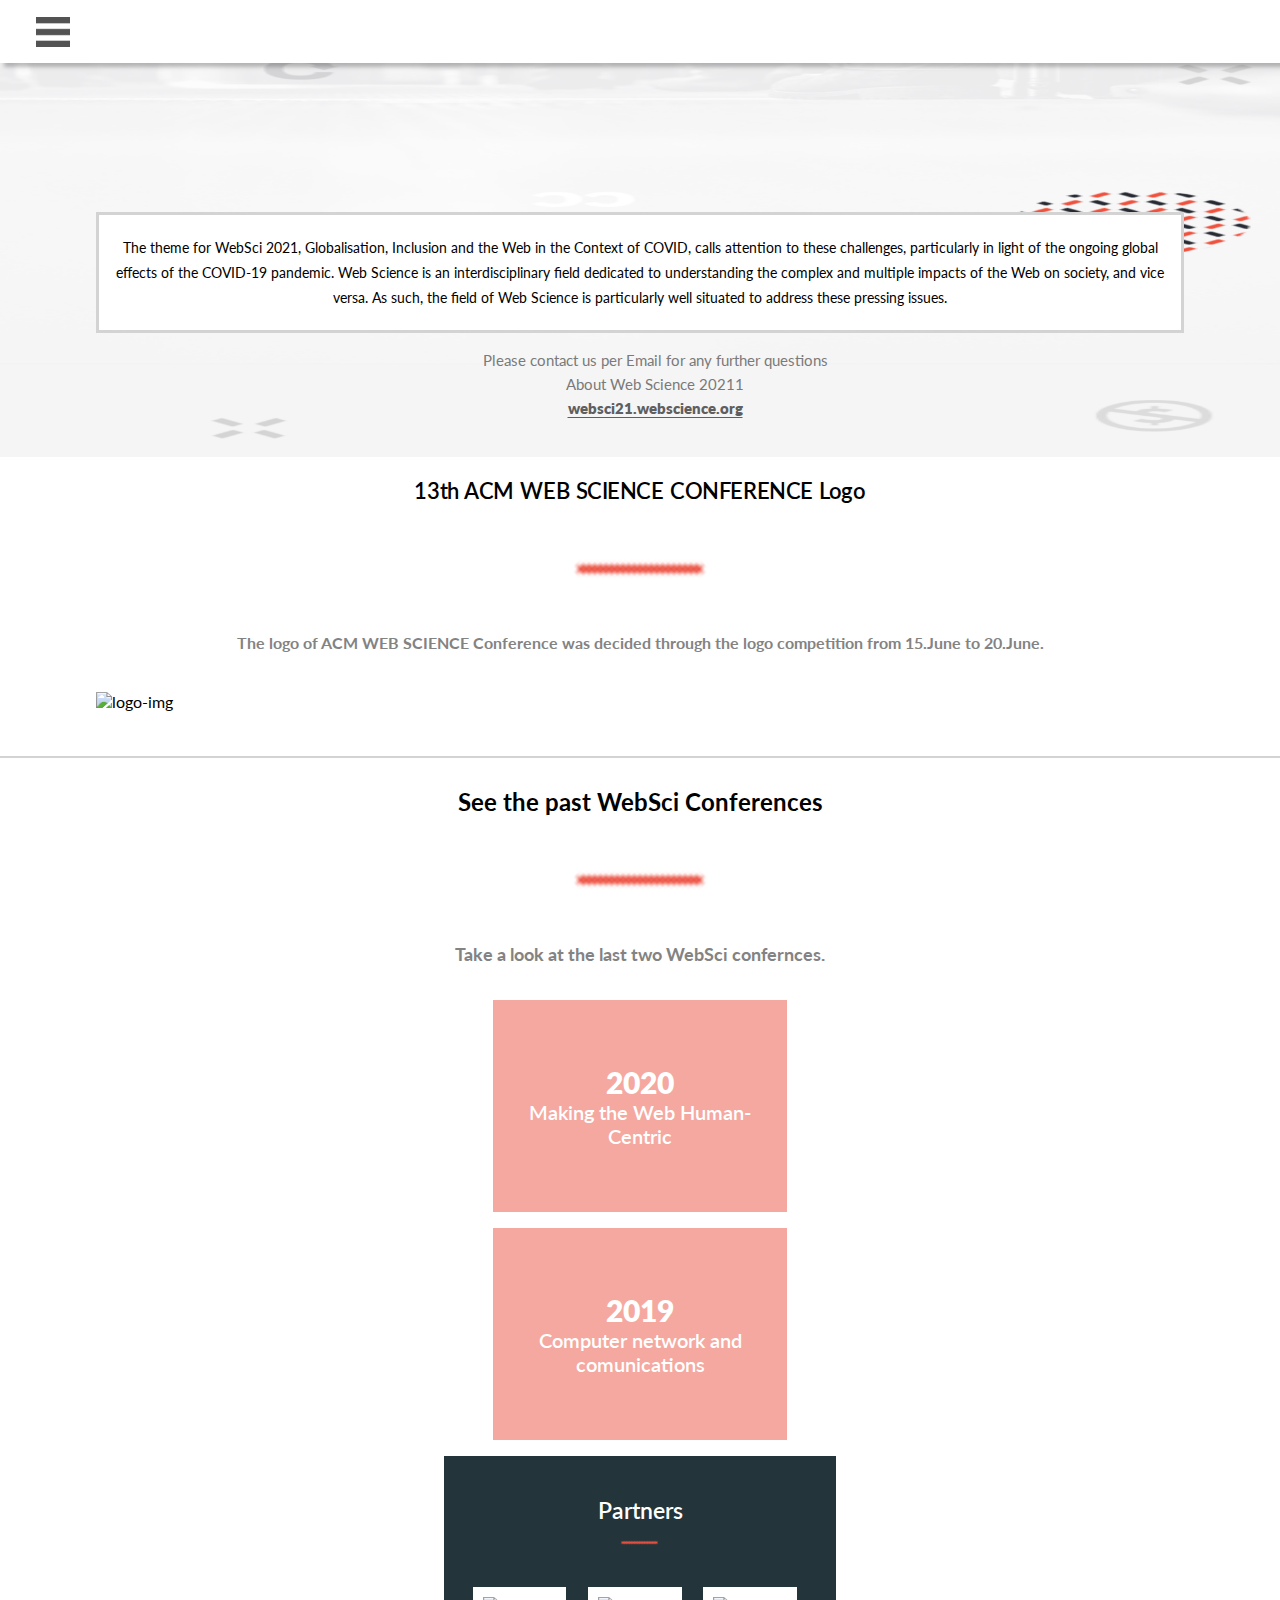
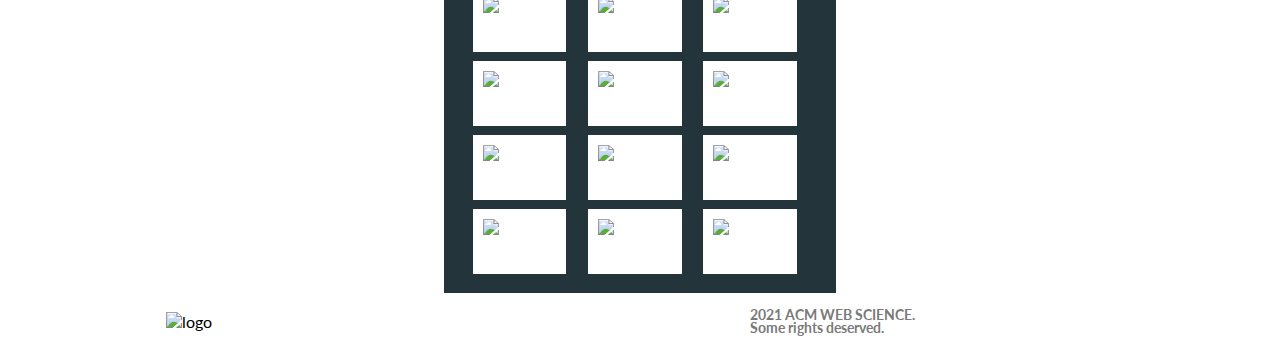
==== about.html @ 288751b6 "Add about.html page" ====
<!DOCTYPE html>
<html lang="en">
<head>
    <meta charset="UTF-8">
    <meta http-equiv="X-UA-Compatible" content="IE=edge">
    <meta name="viewport" content="width=device-width, initial-scale=1.0">
    <title>WebSci/About</title>
    <link rel="stylesheet" href="./css/about.css">
    <link rel="preconnect" href="https://fonts.googleapis.com">
    <link rel="preconnect" href="https://fonts.googleapis.com">
    <link rel="preconnect" href="https://fonts.gstatic.com" crossorigin>
    <link rel="preconnect" href="https://fonts.googleapis.com">
<link rel="preconnect" href="https://fonts.gstatic.com" crossorigin>
<link href="https://fonts.googleapis.com/css2?family=Inter:wght@300;400;500;600;700&family=Lato:wght@100;300;400;700;900&display=swap" rel="stylesheet">
                
</head>
<body>
    <section class="bg-img">
        <nav class="nav-bar">
          <div class="nav1-desktop">
            <ul class="nav-list">
            <li class="nav-item"><a href="#"><div class="facebook-img"><img src="./Assets/facebook_f_64px.png" alt="facebook" width="22px"></div></a></li>
            <li class="nav-item"><a href="#"><div class="twitter-img"><img src="./Assets/twitter_64px.png" alt="twitter" width="22px"></div></a></li>
            <li class="nav-item"><a href="#">English</a></li>
            <li class="nav-item"><a href="#">My Page</a></li>
            <li class="nav-item"><a href="#">Logout</a></li>
          </ul>
          </div>
          <div class="nav2-desktop">
                <div class="logo"><a href="#">>>CONFER</a></div>
                <ul>
                  <li class="nav-item"><a href="#">About</a></li>
                  <li class="nav-item"><a href="#">Program</a></li>
                  <li class="nav-item"><a href="#">Join</a></li>
                  <li class="nav-item"><a href="#">Sponser</a></li>
                  <li class="nav-item"><a href="#">News</a></li>
                  <li class="nav-item"><a href="#">CC Campaign</a></li>
                </ul>
          </div>
          <div class="nav-mobile">
              <div class="mobile-hamburger-container"><a href="#"><img src="./Assets/mobile_menu.png" alt="mobile-menu" class="hamburger"></a></div>
          </div>
          <!-- <div class="mobile-menu">
              <div class="mobile-hamburger"><a href="#"><img src="./Assets/mobile_menu.png" alt="mobile-menu"></a></div>
          </div> -->
        </nav>
        <div class="homepage">
          <div class="heading-container">
           <p>"Hello! Sharing World"</p>
           <h1 class="main-heading">13th ACM WEB SCIENCE CONFERENCE</h1>
          </div>
          <div class="home-paragraph">
           <p>The theme for WebSci 2021, Globalisation, Inclusion and the Web in the Context of COVID, calls attention to these challenges, particularly in light of the ongoing global effects of the COVID-19 pandemic. Web Science is an interdisciplinary field dedicated to understanding the complex and multiple impacts of the Web on society, and vice versa. As such, the field of Web Science is particularly well situated to address these pressing issues.</p>
          </div>
          <div class="contact-text"><p>Please contact us per Email for any further questions</p></div>
          <div class="about-text"><p>About Web Science 20211</p></div>
          <div class="link">
            <p>websci21.webscience.org</p>
          </div>
        </div>
      
      </section>
      <section class="about-icon-page">
        <h2 class="logo-compet-title">13th ACM WEB SCIENCE CONFERENCE Logo</h2>
        <img src="Assets/icons8-line-32.png" alt="underline" class="underline">
        <p class="logo-text">The logo of ACM WEB SCIENCE Conference was decided through the logo competition from 15.June to 20.June.</p>
        <div class="logo-img">
            <img src="./Assets/logo.png" alt="logo-img">
        </div>
      </section>

      <section class="past-section">
        <h2 class="past-confers">See the past WebSci Conferences</h2>
        <img src="Assets/icons8-line-32.png" alt="underline" class="underline">
        <p class="past-text">Take a look at the last two WebSci confernces.</p>
        <div class="past-photos">
            <div class="img-past1-container">
              <div class="img-past1-overlay">
                <div class="img-past-texts">
                  <h2 class="img-past-year">2020</h2>
                  <p class="img-past-info">Making the Web Human-Centric</p>
                </div>
              </div>
            </div>
            
            <div class="img-past2-container">
              <div class="img-past2-overlay">
                <div class="img-past-texts">
                  <h2 class="img-past-year">2019</h2>
                  <p class="img-past-info">Computer network and comunications</p>
                </div>
              </div>
            </div>
        <!-- </div><img src="./Assets/websci2020.jpg"> -->
        <!-- <img src="./Assets/websci2019.jpg"> -->
        <div class="partners">
          <h2 class="partners-title">Partners</h2>
          <img src="Assets/icons8-line-32.png" alt="underline" class="underline">
          <div class="all-sponsers">
            <img src="./Assets/partner1.jpg" alt="partner-logo" class="partner-logo">
            <img src="./Assets/partner2.png" alt="partner-logo" class="partner-logo">
            <img src="./Assets/partner3.png" alt="partner-logo" class="partner-logo">
            <img src="./Assets/partner4.png" alt="partner-logo" class="partner-logo">
            <img src="./Assets/partner5.png" alt="partner-logo" class="partner-logo">
            <img src="./Assets/partner6.png" alt="partner-logo" class="partner-logo">
            <img src="./Assets/partner7.png" alt="partner-logo" class="partner-logo">
            <img src="./Assets/partner8.png" alt="partner-logo" class="partner-logo">
            <img src="./Assets/partner9.png" alt="partner-logo" class="partner-logo">
            <img src="./Assets/partner10.png" alt="partner-logo" class="partner-logo">
            <img src="./Assets/partner11.gif" alt="partner-logo" class="partner-logo">
            <img src="./Assets/partner12.png" alt="partner-logo" class="partner-logo">
            
          </div>
        </div>
      </section>
      <section class="footer">
        <div class="footer-container">
          <div class="footer-logo-container">
            <img src="./Assets/websci_white_logo.png" alt="logo" class="footer-logo">
          </div>
          <div class="footer-text">2021 ACM WEB SCIENCE. <br> Some rights deserved.</div>
        </div>
      </section>

</body>
</html>
---- css/about.css ----
@import url('https://fonts.googleapis.com/css2?family=Inter:wght@300;400;500;600;700&family=Lato:wght@100;300;400;700;900&display=swap');
* {
  margin: 0;
  padding: 0;
  box-sizing: border-box;
  font-family: 'Lato', sans-serif;
}

.bg-img {
  background-image: url('../Assets/mobile-bg.png');
  background-repeat: no-repeat;
  background-size: 105% 100%;
  padding-bottom: 40px;
}

.nav1-desktop {
  display: none;
}

.nav2-desktop {
  display: none;
}
.nav-mobile {
  display: flex;
 padding-bottom: 13px;
 height: 63px;
 align-items: end;
 position: absolute;
 width: 100%;
 background-color: white;
 box-shadow: 4px 4px 4px rgba(0, 0, 0, 0.25);
}
.mobile-hamburger-container {
  margin-left: 36px;
}

.mobile-hamburger-container a img {
  width: 34px;
  padding-top: 32px;
}

.homepage {
  display: flex;
  flex-direction: column;
  align-items: center;
}

.heading-container {
  -webkit-background-clip: text;
  -webkit-text-fill-color: transparent;
  background-image: url('../Assets/redb5.jpg');
  display: flex;
  flex-direction: column;
  align-items: center;
  margin-top: 75px;
  margin-left: 18px;
  font-size: 22px;
  font-weight: 500;
  line-height: 35px;
  color: #ec5242;
  letter-spacing: 1px;
}

.main-heading {
  text-align: center;
  font-size: 50px;
  font-weight: 900;
  line-height: 42px;
  margin-top: 10px;
}

.home-paragraph {
  width: 85%;
  align-items: center;
  border: 3px solid #d3d3d3;
  background-color: white;
  padding: 20px 12px;
  margin: 50px 18px 18px 18px;
  text-align: center;
  display: flex;
  flex-direction: row;
  justify-content: center;
}
.home-paragraph p{
  font-style: normal;
  font-weight: 400;
  font-size: 14px;
  line-height: 25px;
}
.contact-text {
  margin-left: 30px;
  font-size: 15px;
  text-align: center;
  color: #7A7A7A;
}

.about-text {
  color: #7A7A7A;
  padding-top: 6px;
  margin-left: 30px;
  font-size: 15px;
  text-align: center;
}

.link {
  text-decoration: underline;
  text-underline-position: under;
  color: #5F5F5F;
  padding-top: 6px;
  margin-left: 30px;
  font-size: 15px;
  text-align: center;
  font-weight: 800;
}

.about-icon-page {
  display: flex;
  flex-direction: column;
  align-items: center;
  justify-content: center;
  margin-top: 20px;
  padding-bottom: 45px;
  border-bottom: 2px solid #d3d3d3;
}

.logo-compet-title {
  text-align: center;
  font-size: 22px;
  word-spacing: 2px;
  font-weight: 600;
  line-height: 28px;
  letter-spacing: -0.02em;
  width: 80%;
}

.underline {
  rotate: -45deg;
  width: 10%;
}

.logo-text {
  text-align: center;
  color: #838383;
  padding: 0 30px;
  margin-bottom: 40px;
  font-style: normal;
  font-weight: 700;
  font-size: 16px;
}

.logo-img {
  width: 85%;
  display: flex;
  justify-content: center;
}

.logo-img img {
  width: 100%;
}
.past-section {
  display: flex;
  flex-direction: column;
  align-items: center;
}
.past-confers {
  text-align: center;
  margin-top: 30px;
  font-style: normal;
  font-weight: 700;
  font-size: 24px;
  width: 80%;
  line-height: 28px;
}
.past-text{
  font-style: normal;
font-weight: 700;
font-size: 18px;
line-height: 21px;
color:#838383;
}

.past-photos {
  display: flex;
  justify-content: center;
  align-items: center;
  flex-direction: column;
  gap: 1rem;
  margin-top: 35px;
}
.img-past1-container{
  background-image: url('../Assets/websci2020.jpg');
    background-position: center;
    background-size: cover;
    width: 75%;
}
.img-past1-overlay{
  width: 100%;
  padding: 4rem 1rem;
  background-color: rgba(236, 82, 66, 0.5);
}
.img-past2-container{
  background-image: url('../Assets/websci2019-2.jpg');
    background-position: center;
    background-size: cover;
    width: 75%;
   
}
.img-past2-overlay{
  width: 100%;
  padding: 4rem 1rem;
  background-color: rgba(236, 82, 66, 0.5);
}
.img-past-texts{
  display: flex;
  flex-direction: column;
  justify-content: center;
  align-items: center;
  color: #fff;
}
.img-past-year{
  font-size: 30px;
  font-weight: 800;
}
.img-past-info{
  font-size: 20px;
  font-weight: 600;
  text-align: center;
}


.partners {
  width: 100%;
  background-color: rgb(35, 53, 58);
  color: white;
  display: flex;
  flex-direction: column;
  align-items: center;
  justify-content: center;
  padding: 10px;
}

.partners-title {
  text-align: center;
  margin-top: 30px;
  font-size: 23px;
  font-weight: 600;
}

.all-sponsers {
  padding-top: 26px;
  display: grid;
  grid-template-columns: 28% 28% 28%;
  grid-template-rows: 22% 22% 22% 22%;
  column-gap: 3%;
  row-gap: 3%;
  align-items: stretch;
  justify-content: center;
}

.partner-logo {
  background-color: white;
  padding: 10px;
  width: 90%;
}
.footer{
  margin-top: 15px;
}
.footer-container {
  display: flex;
  flex-direction: row;
  justify-content: center;
  align-items: center;
  margin-bottom: 10px;
}

.footer-logo-container {
  width: 30%;
}

.footer-logo-container img {
  width: 80%;
}

.footer-text {
  display: flex;
  justify-content: center;
  width: 50%;
  font-style: normal;
font-weight: 700;
font-size: 14px;
line-height: 13px;
color: #7A7A7A;
}
.footer-logo-container{
  display: flex;
  justify-content: center;
  align-items: center;
}
.footer-logo {
  width: 100%;
}
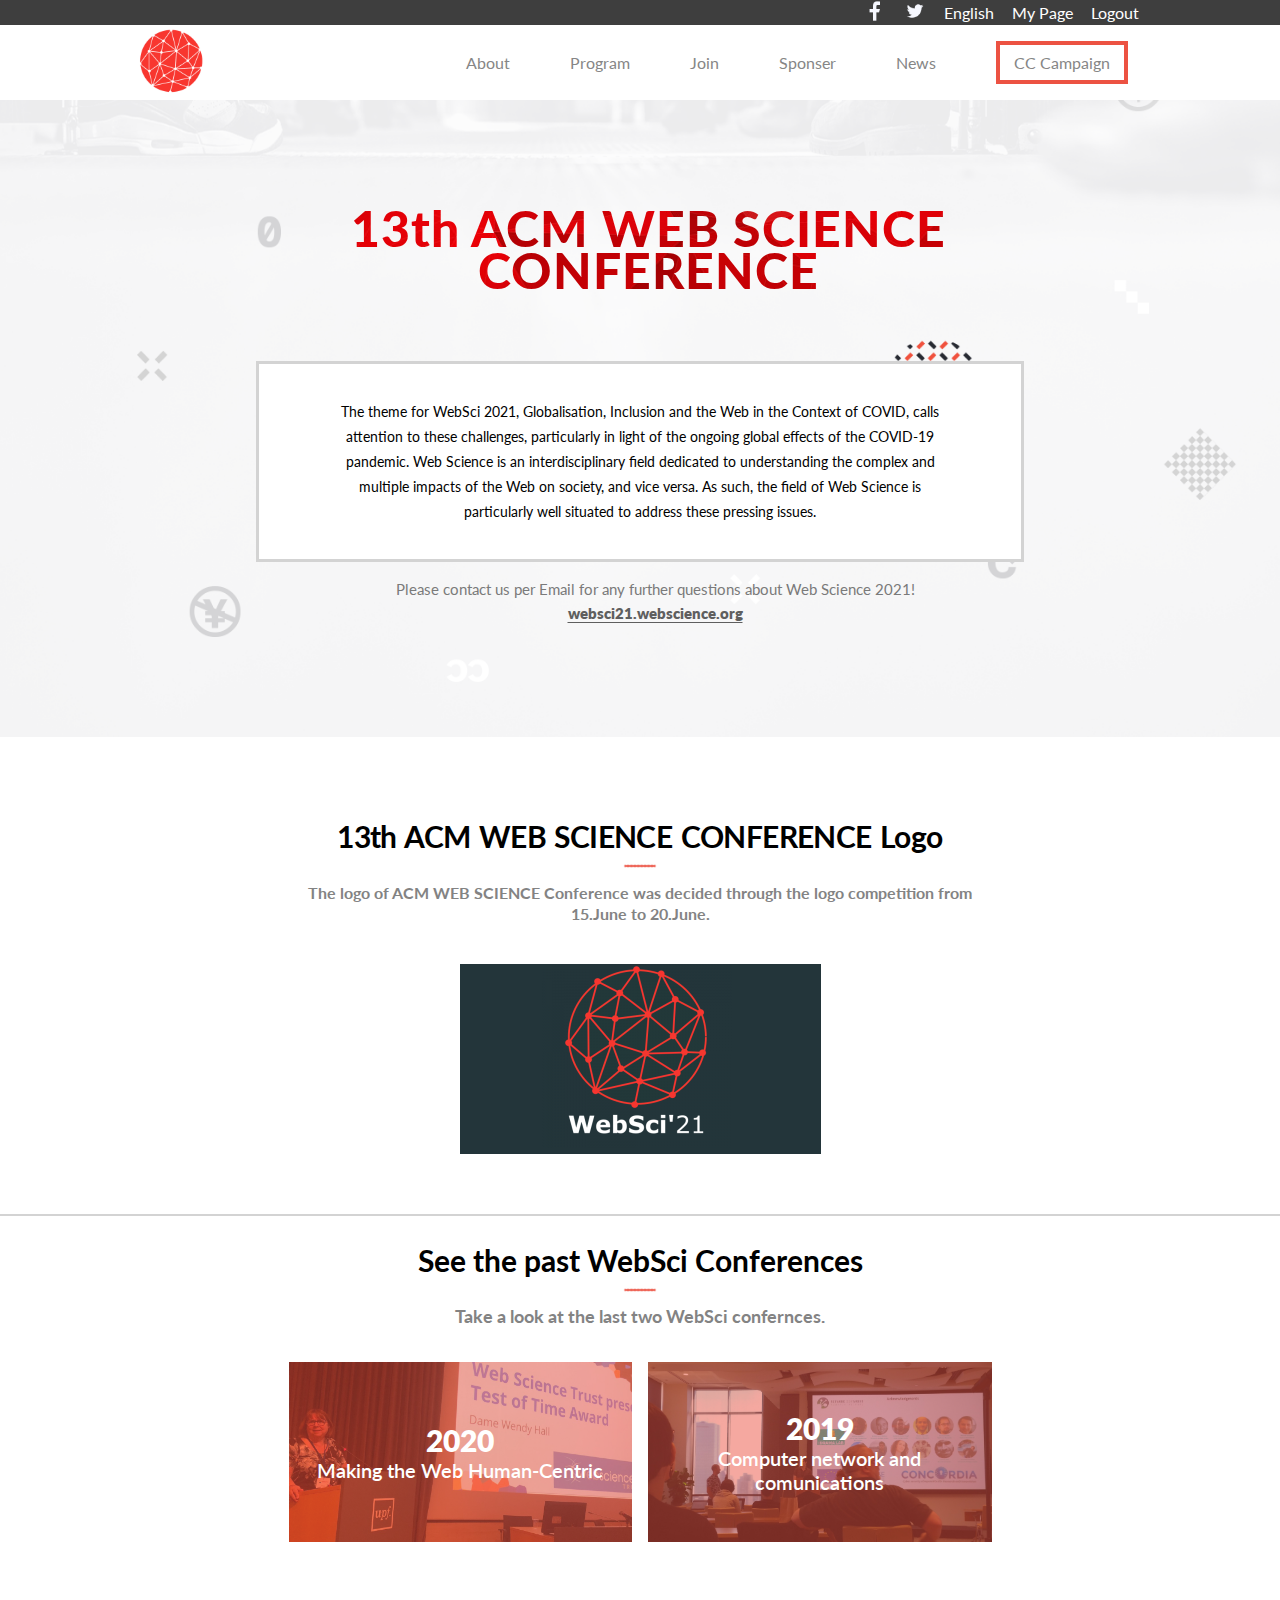
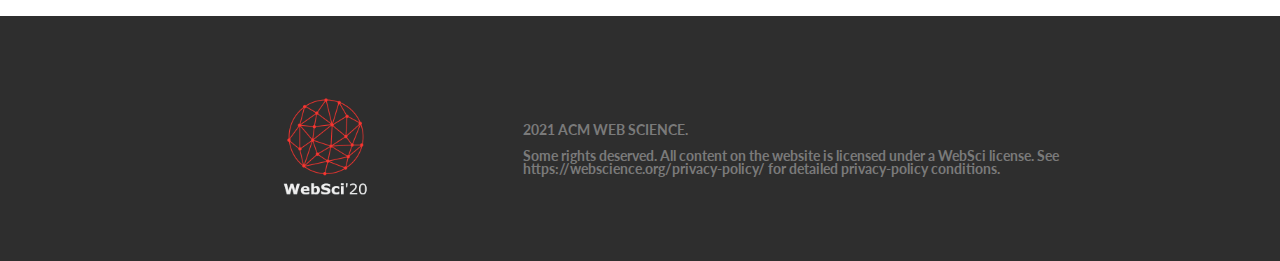
==== commit c70dec3b: "Add media query for desktop version" ====
--- a/about.html
+++ b/about.html
@@ -5,7 +5,8 @@
     <meta http-equiv="X-UA-Compatible" content="IE=edge">
     <meta name="viewport" content="width=device-width, initial-scale=1.0">
     <title>WebSci/About</title>
-    <link rel="stylesheet" href="./css/about.css">
+    <link rel="stylesheet" href="./css/homepage.css">
+    <!-- <link rel="stylesheet" href="./css/about.css"> -->
     <link rel="preconnect" href="https://fonts.googleapis.com">
     <link rel="preconnect" href="https://fonts.googleapis.com">
     <link rel="preconnect" href="https://fonts.gstatic.com" crossorigin>
@@ -20,21 +21,21 @@
           <div class="nav1-desktop">
             <ul class="nav-list">
             <li class="nav-item"><a href="#"><div class="facebook-img"><img src="./Assets/facebook_f_64px.png" alt="facebook" width="22px"></div></a></li>
-            <li class="nav-item"><a href="#"><div class="twitter-img"><img src="./Assets/twitter_64px.png" alt="twitter" width="22px"></div></a></li>
+            <li class="nav-item"><a href="https://twitter.com/WebSciConf?ref_src=twsrc%5Etfw%7Ctwcamp%5Eembeddedtimeline%7Ctwterm%5Escreen-name%3AWebSciConf%7Ctwcon%5Es1_c1"><div class="twitter-img"><img src="./Assets/twitter_64px.png" alt="twitter" width="22px"></div></a></li>
             <li class="nav-item"><a href="#">English</a></li>
             <li class="nav-item"><a href="#">My Page</a></li>
             <li class="nav-item"><a href="#">Logout</a></li>
           </ul>
           </div>
           <div class="nav2-desktop">
-                <div class="logo"><a href="#">>>CONFER</a></div>
-                <ul>
-                  <li class="nav-item"><a href="#">About</a></li>
-                  <li class="nav-item"><a href="#">Program</a></li>
-                  <li class="nav-item"><a href="#">Join</a></li>
-                  <li class="nav-item"><a href="#">Sponser</a></li>
-                  <li class="nav-item"><a href="#">News</a></li>
-                  <li class="nav-item"><a href="#">CC Campaign</a></li>
+                <div class="logo"><a href="index.html"><img src="./Assets/orange-websci-logo.png" class="logo-img"></a></div>
+                <ul class="nav-list2">
+                  <li class="nav-item2"><a href="about.html">About</a></li>
+                  <li class="nav-item2"><a href="#">Program</a></li>
+                  <li class="nav-item2"><a href="#">Join</a></li>
+                  <li class="nav-item2"><a href="#">Sponser</a></li>
+                  <li class="nav-item2"><a href="#">News</a></li>
+                  <li class="nav-item2"><a href="#" class="campaign-link">CC Campaign</a></li>
                 </ul>
           </div>
           <div class="nav-mobile">
@@ -44,16 +45,16 @@
               <div class="mobile-hamburger"><a href="#"><img src="./Assets/mobile_menu.png" alt="mobile-menu"></a></div>
           </div> -->
         </nav>
-        <div class="homepage">
-          <div class="heading-container">
+        <div class="aboutPage">
+          <div class="heading-container-about">
            <p>"Hello! Sharing World"</p>
-           <h1 class="main-heading">13th ACM WEB SCIENCE CONFERENCE</h1>
+           <h1 class="main-heading-about">13th ACM WEB SCIENCE CONFERENCE</h1>
           </div>
-          <div class="home-paragraph">
+          <div class="about-paragraph">
            <p>The theme for WebSci 2021, Globalisation, Inclusion and the Web in the Context of COVID, calls attention to these challenges, particularly in light of the ongoing global effects of the COVID-19 pandemic. Web Science is an interdisciplinary field dedicated to understanding the complex and multiple impacts of the Web on society, and vice versa. As such, the field of Web Science is particularly well situated to address these pressing issues.</p>
           </div>
-          <div class="contact-text"><p>Please contact us per Email for any further questions</p></div>
-          <div class="about-text"><p>About Web Science 20211</p></div>
+          <div class="contact-text"><p>Please contact us per Email for any further questions about Web Science 2021!</p></div>
+          
           <div class="link">
             <p>websci21.webscience.org</p>
           </div>
@@ -64,7 +65,7 @@
         <h2 class="logo-compet-title">13th ACM WEB SCIENCE CONFERENCE Logo</h2>
         <img src="Assets/icons8-line-32.png" alt="underline" class="underline">
         <p class="logo-text">The logo of ACM WEB SCIENCE Conference was decided through the logo competition from 15.June to 20.June.</p>
-        <div class="logo-img">
+        <div class="logo-img-about">
             <img src="./Assets/logo.png" alt="logo-img">
         </div>
       </section>
@@ -91,29 +92,30 @@
                 </div>
               </div>
             </div>
+          </div>
         <!-- </div><img src="./Assets/websci2020.jpg"> -->
         <!-- <img src="./Assets/websci2019.jpg"> -->
         <div class="partners">
           <h2 class="partners-title">Partners</h2>
           <img src="Assets/icons8-line-32.png" alt="underline" class="underline">
           <div class="all-sponsers">
-            <img src="./Assets/partner1.jpg" alt="partner-logo" class="partner-logo">
-            <img src="./Assets/partner2.png" alt="partner-logo" class="partner-logo">
-            <img src="./Assets/partner3.png" alt="partner-logo" class="partner-logo">
-            <img src="./Assets/partner4.png" alt="partner-logo" class="partner-logo">
-            <img src="./Assets/partner5.png" alt="partner-logo" class="partner-logo">
-            <img src="./Assets/partner6.png" alt="partner-logo" class="partner-logo">
-            <img src="./Assets/partner7.png" alt="partner-logo" class="partner-logo">
-            <img src="./Assets/partner8.png" alt="partner-logo" class="partner-logo">
-            <img src="./Assets/partner9.png" alt="partner-logo" class="partner-logo">
-            <img src="./Assets/partner10.png" alt="partner-logo" class="partner-logo">
-            <img src="./Assets/partner11.gif" alt="partner-logo" class="partner-logo">
-            <img src="./Assets/partner12.png" alt="partner-logo" class="partner-logo">
+            <img src="./Assets/acm-logo.png" alt="partner-logo" class="partner-logo">
+        <img src="./Assets/partner2.png" alt="partner-logo" class="partner-logo">
+        <img src="./Assets/ica-logo.png" alt="partner-logo" class="partner-logo">
+        <img src="./Assets/partner13.png" alt="partner-logo" class="partner-logo">
+        <img src="./Assets/partner3.png" alt="partner-logo" class="partner-logo">
+        <img src="./Assets/partner6.png" alt="partner-logo" class="partner-logo">
+        <img src="./Assets/partner8.png" alt="partner-logo" class="partner-logo">
+        <img src="./Assets/partner10.png" alt="partner-logo" class="partner-logo">
+        <img src="./Assets/partner9.png" alt="partner-logo" class="partner-logo">
+        <img src="./Assets/University_of_Southampton_Logo.png" alt="partner-logo" class="partner-logo">
+        <img src="./Assets/partner7.png" alt="partner-logo" class="partner-logo">
+        <img src="./Assets/partner12.png" alt="partner-logo" class="partner-logo">
             
           </div>
         </div>
       </section>
-      <section class="footer">
+      <section class="footer-mobile">
         <div class="footer-container">
           <div class="footer-logo-container">
             <img src="./Assets/websci_white_logo.png" alt="logo" class="footer-logo">
@@ -122,5 +124,14 @@
         </div>
       </section>
 
+      <section class="footer-desktop-about">
+        <div class="footer-container">
+          <div class="footer-logo-container">
+            <a href="index.html"><img src="./Assets/websci_white_logo.png" alt="logo" class="footer-logo"></a>
+          </div>
+          <div class="footer-text">2021 ACM WEB SCIENCE.<br><br>Some rights deserved. All content on the website is licensed under a WebSci license. See <span><a href="https://webscience.org/privacy-policy/" class="privacy-link">https://webscience.org/privacy-policy/</a></span> for detailed privacy-policy conditions.</div>
+        </div>
+      </section>
+
 </body>
 </html>--- a/css/homepage.css
+++ b/css/homepage.css
@@ -0,0 +1,897 @@
+@import url('https://fonts.googleapis.com/css2?family=Inter:wght@300;400;500;600;700&family=Lato:wght@100;300;400;700;900&display=swap');
+
+* {
+  margin: 0;
+  padding: 0;
+  box-sizing: border-box;
+  font-family: 'Lato', sans-serif;
+}
+.nav-bar {
+  background: #fff;
+}
+
+.nav1-desktop {
+  display: none;
+}
+
+.nav2-desktop {
+  display: none;
+}
+
+.nav-mobile {
+  display: flex;
+  padding-bottom: 13px;
+  height: 63px;
+  align-items: end;
+  position: absolute;
+  width: 100%;
+  background-color: white;
+  box-shadow: 4px 4px 4px rgba(0, 0, 0, 0.25);
+}
+
+.mobile-hamburger-container {
+  margin-left: 36px;
+}
+
+.mobile-hamburger-container a img {
+  width: 34px;
+  padding-top: 32px;
+}
+
+.homepage {
+  display: flex;
+  flex-direction: column;
+  background-image: url(../Assets/mobile-bg.png);
+  background-repeat: no-repeat;
+  background-size: 105% 100%;
+  padding-bottom: 70px;
+}
+
+.heading-container {
+  -webkit-background-clip: text;
+  -webkit-text-fill-color: transparent;
+  background-image: url('../Assets/redb5.jpg');
+  display: flex;
+  flex-direction: column;
+  margin-top: 97px;
+  margin-left: 16px;
+  font-size: 22px;
+  font-weight: 500;
+  line-height: 35px;
+  color: #ec5242;
+  letter-spacing: 1px;
+}
+
+.main-heading {
+  font-size: 50px;
+  font-weight: 900;
+  line-height: 42px;
+  margin-top: 10px;
+}
+
+.home-paragraph {
+  display: flex;
+  justify-content: center;
+  align-items: center;
+  border: 3px solid white;
+  background-color: rgb(250 249 249);
+  font-size: 15px;
+  color: rgb(35, 53, 58);
+  padding: 17px 14px;
+  margin: 20px 8px 0 8px;
+  height: 85px;
+}
+
+.home-paragraph p {
+  font-style: normal;
+  font-weight: 400;
+  font-size: 15px;
+  line-height: 17px;
+}
+
+.date {
+  margin-left: 18px;
+  margin-top: 30px;
+  color: rgb(35, 53, 58);
+  height: 36.76px;
+  display: flex;
+  justify-content: start;
+  align-items: center;
+}
+
+.date p {
+  font-style: normal;
+  font-weight: 900;
+  font-size: 20px;
+  align-items: center;
+  letter-spacing: -0.08em;
+  line-height: 0px;
+  color: #595959;
+}
+
+.place {
+  margin-left: 18px;
+  height: 13px;
+}
+
+.place p {
+  font-style: normal;
+  font-weight: 700;
+  font-size: 17px;
+  color: #868686;
+  display: flex;
+  align-items: center;
+  letter-spacing: -0.02em;
+}
+
+.main-program {
+  padding: 30px 10px;
+  display: flex;
+  flex-direction: column;
+  align-items: center;
+  background-image: url('../Assets/cross.svg');
+  background-size: 63px;
+  background-color: rgb(40, 43, 50);
+  color: white;
+}
+
+.main-progam-title {
+  text-align: center;
+  font-size: 20px;
+  word-spacing: 2px;
+  font-weight: normal;
+}
+
+.underline {
+  rotate: -45deg;
+}
+
+.underline2 {
+  margin-top: 5px;
+  rotate: 45deg;
+  width: 10%;
+}
+
+.programs-container {
+  display: flex;
+  flex-direction: column;
+  align-items: center;
+  justify-content: center;
+  gap: 8px;
+}
+
+.programs {
+  display: flex;
+  align-items: center;
+  justify-content: center;
+  background-color: rgb(255 255 255 / 15.2%);
+  width: 98%;
+  padding: 18px 15px;
+  gap: 20px;
+  height: 120px;
+}
+.programs:hover {
+  border: 2px solid #fff;
+  transform: scaleX(1.01);
+  transition: 0.3s;
+}
+.program-icon {
+  width: 45px;
+  height: 45px;
+}
+
+.program-title {
+  width: 28%;
+  margin-left: 1px;
+  color: #ec5242;
+  font-style: normal;
+  font-weight: 700;
+  font-size: 16px;
+  line-height: 25px;
+}
+
+.program-description {
+  width: 50%;
+  font-size: 14px;
+  font-style: normal;
+  font-weight: 700;
+  line-height: 22px;
+
+  /* margin-left: 30px; */
+}
+
+.join {
+  width: 300px;
+  height: 68px;
+  display: flex;
+  justify-content: center;
+  align-items: center;
+  background-color: #ec5242;
+  margin-top: 35px;
+  padding: 20px 50px;
+  font-size: 18px;
+  color: #fff;
+  border: none;
+}
+.whole-program-link{
+  display: none;
+}
+.featured-speakers {
+  display: flex;
+  flex-direction: column;
+  align-items: center;
+  justify-content: center;
+  margin-top: 14px;
+}
+
+.speakers-title {
+  color: #000;
+  font-style: normal;
+  font-weight: 600;
+  font-size: 20px;
+  line-height: 28px;
+}
+
+.speaker-container {
+  display: flex;
+  flex-direction: column;
+  align-items: center;
+  justify-content: center;
+  margin-top: 30px;
+}
+
+.speaker {
+  display: flex;
+  justify-content: center;
+  width: 90%;
+  background-image: url('../Assets/chess-bg2.jpg');
+  background-position-y: top;
+  background-position-x: left;
+  background-repeat: no-repeat;
+  background-size: 15%;
+  margin-bottom: 10px;
+}
+
+.hidden-speakers {
+  display: none;
+}
+
+.speaker-photo-container {
+  display: flex;
+  flex-direction: column;
+  justify-content: center;
+  align-items: center;
+  width: 30%;
+  height: 30%;
+}
+
+.speaker-text-container {
+  display: flex;
+  flex-direction: column;
+  justify-content: center;
+  margin-left: 10px;
+  width: 65%;
+}
+
+.speaker-img {
+  padding-left: 10px;
+  padding-top: 15px;
+  align-self: flex-start;
+  width: 100%;
+}
+
+.speaker-name {
+  font-size: 20px;
+  font-weight: 600;
+}
+
+.speaker-position {
+  margin-top: 5px;
+  font-size: 12px;
+  font-weight: 700;
+  color: #ec5242;
+  font-style: italic;
+}
+
+.speaker-intro {
+  font-weight: normal;
+  font-size: 12px;
+  color: rgb(35, 53, 58);
+}
+
+.button-container {
+  width: 90%;
+  margin-bottom: 20px;
+}
+
+.speakerBtn {
+  font-size: 18px;
+  font-weight: 700;
+  width: 100%;
+  padding: 12px 0;
+  display: flex;
+  justify-content: center;
+  margin-top: 30px;
+  align-items: center;
+}
+
+.speaker-3,
+.speaker-4,
+.speaker-5,
+.speaker-6 {
+  display: none;
+}
+
+.btnIcon {
+  width: 7%;
+  rotate: 90deg;
+}
+
+.invisible {
+  display: none;
+}
+.partners-homepage{
+  display: none;
+}
+.footer-desktop{
+  display: none;
+}
+
+
+
+/*about page style*/
+
+
+.bg-img {
+  background-image: url('../Assets/mobile-bg.png');
+  background-repeat: no-repeat;
+  background-size: 105% 100%;
+  padding-bottom: 40px;
+}
+
+.footer-logo-container img {
+  width: 80%;
+}
+/* 
+.logo-img img {
+  width: 100%;
+} */
+/* .logo-img-about{
+  width: 100%;
+} */
+.aboutPage {
+  display: flex;
+  flex-direction: column;
+  align-items: center;
+}
+.heading-container-about{
+  -webkit-background-clip: text;
+    -webkit-text-fill-color: transparent;
+    background-image: url(../Assets/redb5.jpg);
+    display: flex;
+    flex-direction: column;
+    align-items: center;
+    margin-top: 97px;
+    margin-left: 16px;
+    font-size: 22px;
+    font-weight: 500;
+    line-height: 35px;
+    color: #ec5242;
+    letter-spacing: 1px;
+}
+.main-heading-about {
+  text-align: center;
+  font-size: 50px;
+  font-weight: 900;
+  line-height: 42px;
+  margin-top: 10px;
+}
+
+.about-paragraph {
+  width: 85%;
+  align-items: center;
+  border: 3px solid #d3d3d3;
+  background-color: white;
+  padding: 20px 12px;
+  margin: 50px 18px 18px 18px;
+  text-align: center;
+  display: flex;
+  flex-direction: row;
+  justify-content: center;
+}
+
+.about-paragraph p {
+  font-style: normal;
+  font-weight: 400;
+  font-size: 14px;
+  line-height: 25px;
+}
+
+.contact-text {
+  margin-left: 30px;
+  font-size: 15px;
+  text-align: center;
+  color: #7a7a7a;
+  width: 90%;
+}
+
+.about-text {
+  color: #7a7a7a;
+  padding-top: 6px;
+  margin-left: 30px;
+  font-size: 15px;
+  text-align: center;
+}
+
+.link {
+  text-decoration: underline;
+  text-underline-position: under;
+  color: #5f5f5f;
+  padding-top: 6px;
+  margin-left: 30px;
+  font-size: 15px;
+  text-align: center;
+  font-weight: 800;
+}
+
+.about-icon-page {
+  display: flex;
+  flex-direction: column;
+  align-items: center;
+  justify-content: center;
+  margin-top: 20px;
+  padding-bottom: 60px;
+  border-bottom: 2px solid #d3d3d3;
+}
+
+.logo-compet-title {
+  text-align: center;
+  font-size: 22px;
+  word-spacing: 2px;
+  font-weight: 600;
+  line-height: 28px;
+  letter-spacing: -0.02em;
+  width: 80%;
+}
+
+.logo-text {
+  text-align: center;
+  color: #838383;
+  padding: 0 30px;
+  margin-bottom: 40px;
+  font-style: normal;
+  font-weight: 700;
+  font-size: 16px;
+}
+
+.logo-img-about {
+  width: 85%;
+  display: flex;
+  justify-content: center;
+}
+
+.past-section {
+  display: flex;
+  flex-direction: column;
+  align-items: center;
+}
+
+.past-confers {
+  text-align: center;
+  margin-top: 30px;
+  font-style: normal;
+  font-weight: 700;
+  font-size: 24px;
+  width: 80%;
+  line-height: 28px;
+}
+
+.past-text {
+  text-align: center;
+  font-style: normal;
+  font-weight: 700;
+  font-size: 18px;
+  line-height: 21px;
+  color: #838383;
+  width: 90%;
+}
+
+.past-photos {
+  display: flex;
+  justify-content: center;
+  align-items: center;
+  flex-direction: column;
+  gap: 1rem;
+  margin-top: 35px;
+}
+
+.img-past1-container {
+  background-image: url('../Assets/websci2020.jpg');
+  background-position: center;
+  background-size: cover;
+  width: 90%;
+  height: 180px;
+}
+
+.img-past1-overlay {
+  width: 100%;
+  padding: 4rem 1rem;
+  background-color: rgba(236, 82, 66, 0.5);
+  height: 180px;
+  display: flex;
+    align-items: center;
+    justify-content: center;
+}
+
+.img-past2-container {
+  background-image: url('../Assets/websci2019-2.jpg');
+  background-position: center;
+  background-size: cover;
+  width: 90%;
+  height: 180px;
+}
+
+.img-past2-overlay {
+  width: 100%;
+  padding: 4rem 1rem;
+  background-color: rgba(236, 82, 66, 0.5);
+  height: 180px;
+  display: flex;
+    align-items: center;
+    justify-content: center;
+}
+
+.img-past-texts {
+  display: flex;
+  flex-direction: column;
+  justify-content: center;
+  align-items: center;
+  color: #fff;
+}
+
+.img-past-year {
+  font-size: 30px;
+  font-weight: 800;
+}
+
+.img-past-info {
+  font-size: 20px;
+  font-weight: 600;
+  text-align: center;
+}
+
+.partners {
+  width: 100%;
+  background-color:#414246;
+  color: white;
+  display: flex;
+  flex-direction: column;
+  align-items: center;
+  justify-content: center;
+  padding: 10px;
+  margin-top: 34px;
+}
+
+.partners-title {
+  text-align: center;
+  margin-top: 30px;
+  font-size: 23px;
+  font-weight: 600;
+  color:#8F8F91;
+}
+
+.all-sponsers {
+  padding-top: 26px;
+  display: grid;
+  grid-template-columns: 28% 28% 28%;
+  grid-template-rows: 22% 22% 22% 22%;
+  column-gap: 3%;
+  row-gap: 3%;
+  align-items: stretch;
+  justify-content: center;
+}
+
+.partner-logo {
+  width: 70%;
+  height: 80%;
+}
+
+.footer-mobile {
+  margin-top: 15px;
+}
+
+.footer-container {
+  display: flex;
+  flex-direction: row;
+  justify-content: center;
+  align-items: center;
+  margin-bottom: 10px;
+}
+
+.footer-text {
+  display: flex;
+  justify-content: center;
+  width: 50%;
+  font-style: normal;
+  font-weight: 700;
+  font-size: 14px;
+  line-height: 13px;
+  color: #7a7a7a;
+}
+
+.footer-logo-container {
+  display: flex;
+  justify-content: center;
+  align-items: center;
+  width: 30%;
+}
+
+.footer-logo {
+  width: 100%;
+}
+.footer-desktop-about{
+  display: none;
+}
+
+@media only screen and (min-width:786px){
+
+.nav1-desktop{
+  display: block;
+  background-color:#3E3E3E;
+  padding-right: 4%;
+}
+.nav2-desktop{
+  display: flex;
+  justify-content: space-around;
+  align-items: center;
+  
+  height: 75px;
+}
+
+.nav-list{
+  display:flex;
+  justify-content: flex-end;
+  list-style-type: none;
+  margin-right: 90px;
+}
+.nav-mobile{
+  display: none;
+}
+.logo-img{
+  text-decoration: none;
+  width: 70px;
+  margin-left: 20%;
+}
+.nav-list{
+  display: flex;
+  justify-content:end;
+  align-items: center;
+  gap: 18px;
+}
+.nav-item a{
+  text-decoration: none;
+  color: #fff;
+}
+.nav-list2{
+  display: flex;
+  justify-content: space-around;
+  list-style-type: none;
+
+}
+.nav-item2{
+  padding: 12px 30px;
+}
+.nav-item2:hover{
+  transform: scale(1.1);
+  transition: 0.3s;
+}
+.nav-item2 a{
+  text-decoration: none;
+  color:#868686;
+} 
+.campaign-link{
+  border: 4px solid#ec5242;
+  padding: 8px 14px;
+}
+.homepage{
+  background-image: url('../Assets/desktop-bg.png');
+  background-repeat: no-repeat;
+  background-size: 100% 100%;
+}
+.heading-container{
+  margin-left: 10%;
+}
+.main-heading{
+  width: 70%;
+  font-size: 56px;
+  line-height: 47px;
+}
+.home-paragraph{
+  margin-left: 10%;
+  width: 60%;
+  font-weight: 400;
+}
+.home-paragraph p{
+  font-size: 18px;
+}
+.date{
+  margin-left: 11%;
+}
+.date p{
+  font-weight: 900;
+font-size: 35px;
+}
+.place{
+  margin-left: 11%;
+}
+.place p{
+  font-weight: 700;
+font-size: 28px;
+}
+.main-progam-title{
+  font-weight: 400;
+font-size: 30px;
+}
+.main-program{
+  display: flex;
+  height: 578px;
+  justify-content: center;
+  padding: 0 130px;
+}
+.programs-container{
+  display: flex;
+  flex-direction: row;
+  justify-content: center;
+  align-items: center;
+}
+.programs{
+  display: flex;
+  flex-direction: column;
+  height: 100%;
+  justify-content: start;
+  gap: 13px;
+}
+
+.program-title{
+  text-align: center;
+  width: 100%;
+  font-weight: 700;
+  font-size: 17px;
+}
+.program-description{
+  text-align: center;
+  width: 100%;
+}
+.join{
+  display: none;
+}
+.whole-program-link{
+  color: #fff;
+  font-weight: 400;
+font-size: 20px;
+padding-top: 50px;
+}
+.speakers-title{
+  font-weight: 400;
+font-size: 30px;
+}
+.button-container{
+  display: none;
+}
+.speaker-3,
+.speaker-4,
+.speaker-5,
+.speaker-6 {
+  display: flex;
+}
+.speaker-container{
+  display: grid;
+  grid-template-columns: 50% 50%;
+  grid-template-rows: 30% 30% 30% ;
+  row-gap: 40px;
+  padding: 20px 200px;
+  margin-bottom: 20px;
+}
+.partner-section-homepage{
+  display: flex;
+  justify-content: center;
+  align-items: center;
+}
+.partners-homepage{
+  display: flex;
+  flex-direction: column;
+  align-items: center;
+  background-color:#575960;;
+}
+.all-sponsers-desktop{
+  display: grid;
+  grid-template-columns: 18% 18% 18% 18% 25%;
+  grid-template-rows: 30% 30% 30%;
+  justify-content: center;
+  align-items: stretch;
+  gap: 10px;
+  padding: 0 120px;
+}
+.partner-logo:nth-last-child(1){
+	grid-column: span 2;
+}
+.partner-logo:nth-last-child(2){
+	grid-column: span 3;
+}
+.footer-desktop{
+  display: flex;
+    padding-top: 30px;
+    height: 245px;
+    justify-content: center;
+    align-items: center;
+}
+.footer-logo-container img{
+  width: 70%;
+}
+.privacy-link{
+  display: inline;
+  text-decoration: none;
+  color: #7a7a7a;
+}
+.footer-text{
+  display: block;
+}
+/*About page media quert*/
+.heading-container-about{
+  width: 60%;
+}
+.heading-container-about p{
+  display: none;
+}
+.about-paragraph{
+  width: 60%;
+  margin-top: 70px;
+  padding: 35px 65px;
+}
+.bg-img{
+  background-image: url('../Assets/desktop-bg.png');
+  background-repeat: no-repeat;
+  background-size: cover;
+  padding-bottom: 9%;
+}
+.logo-compet-title{
+  font-weight: 700;
+font-size: 30px;
+line-height: 28px;
+margin-top: 65px;
+}
+.logo-text{
+  width: 60%;
+  font-weight: 700;
+font-size: 16px;
+line-height: 21px;
+}
+.past-confers{
+  font-weight: 700;
+font-size: 30px;
+line-height: 28px;
+}
+.past-photos{
+  display: flex;
+  flex-direction: row;
+  margin-bottom: 74px;
+}
+.partner-logo{
+  width: 80%;
+  height: 70%;
+}
+.partners{
+  display: none;
+}
+.footer-mobile{
+  display: none;
+}
+.footer-desktop-about{
+  display: flex;
+    padding-top: 30px;
+    height: 245px;
+    justify-content: center;
+    align-items: center;
+  background-color:#2E2E2E;
+}
+} 
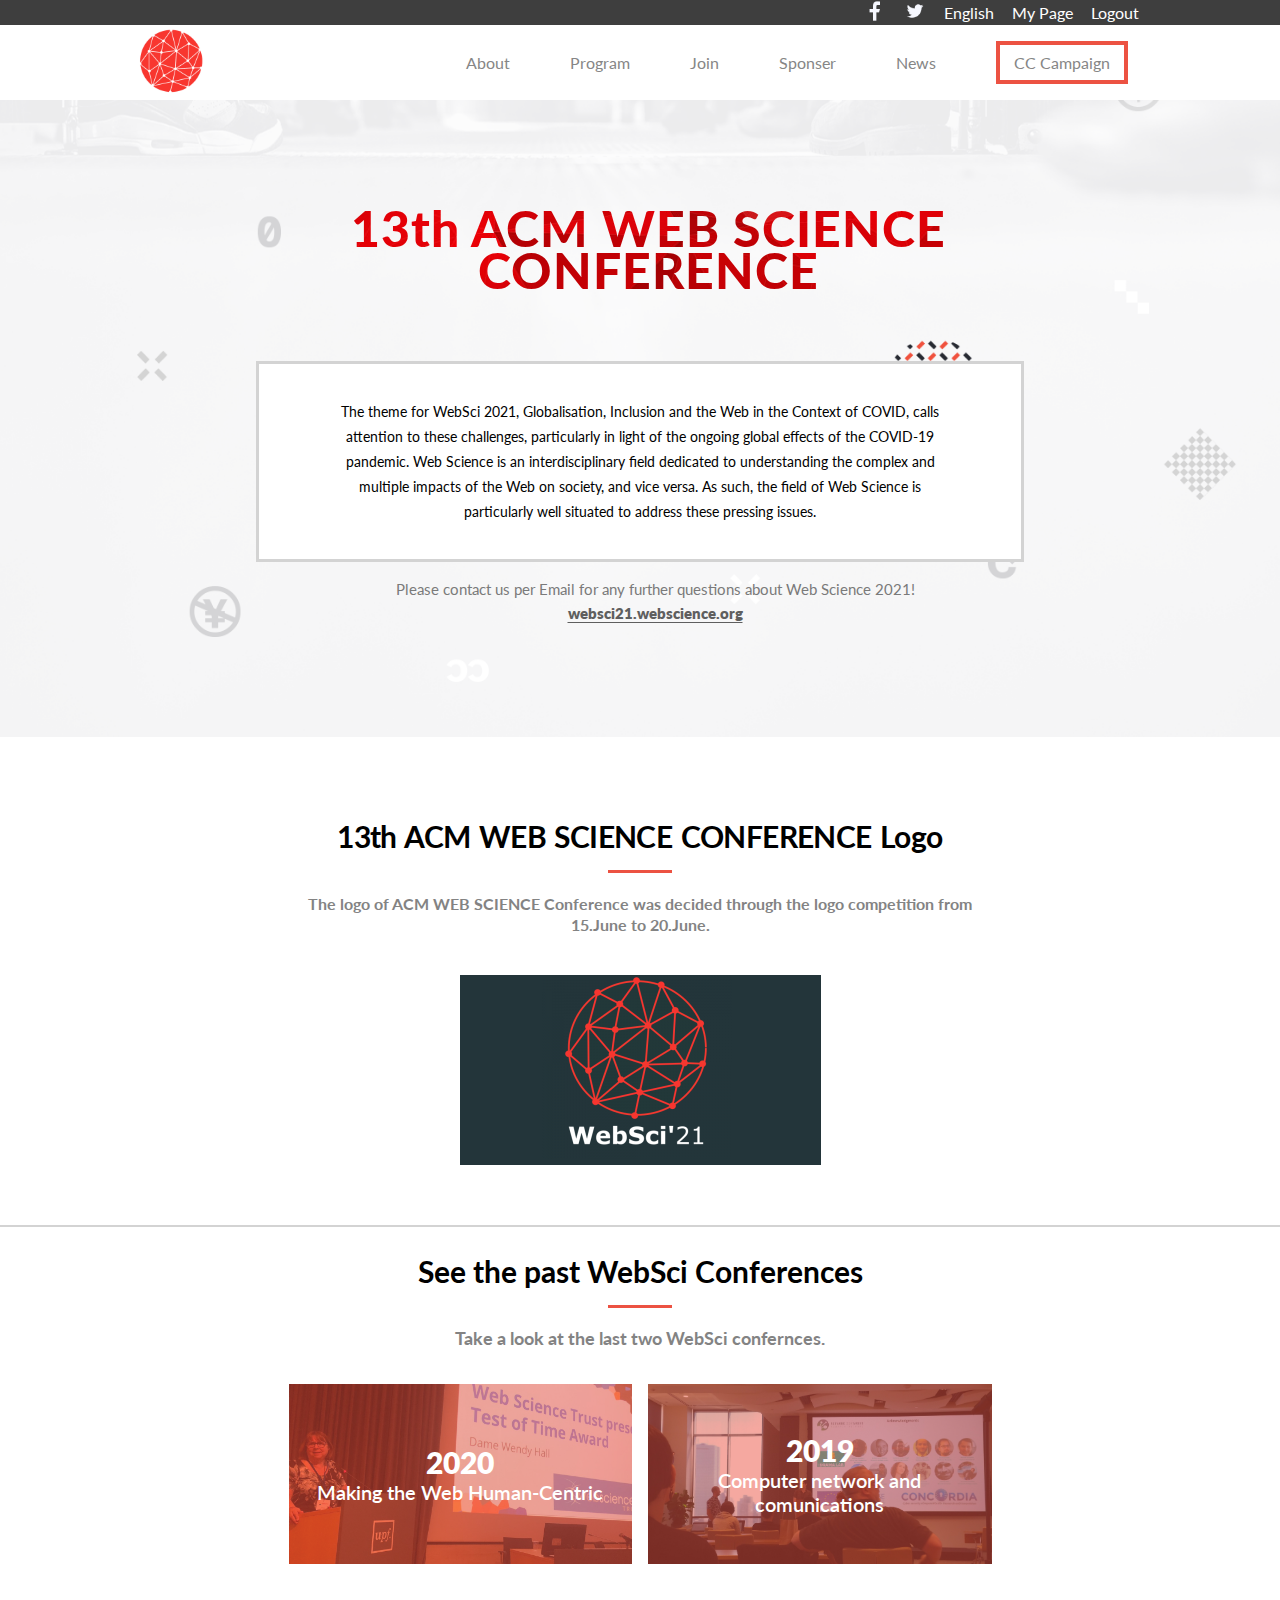
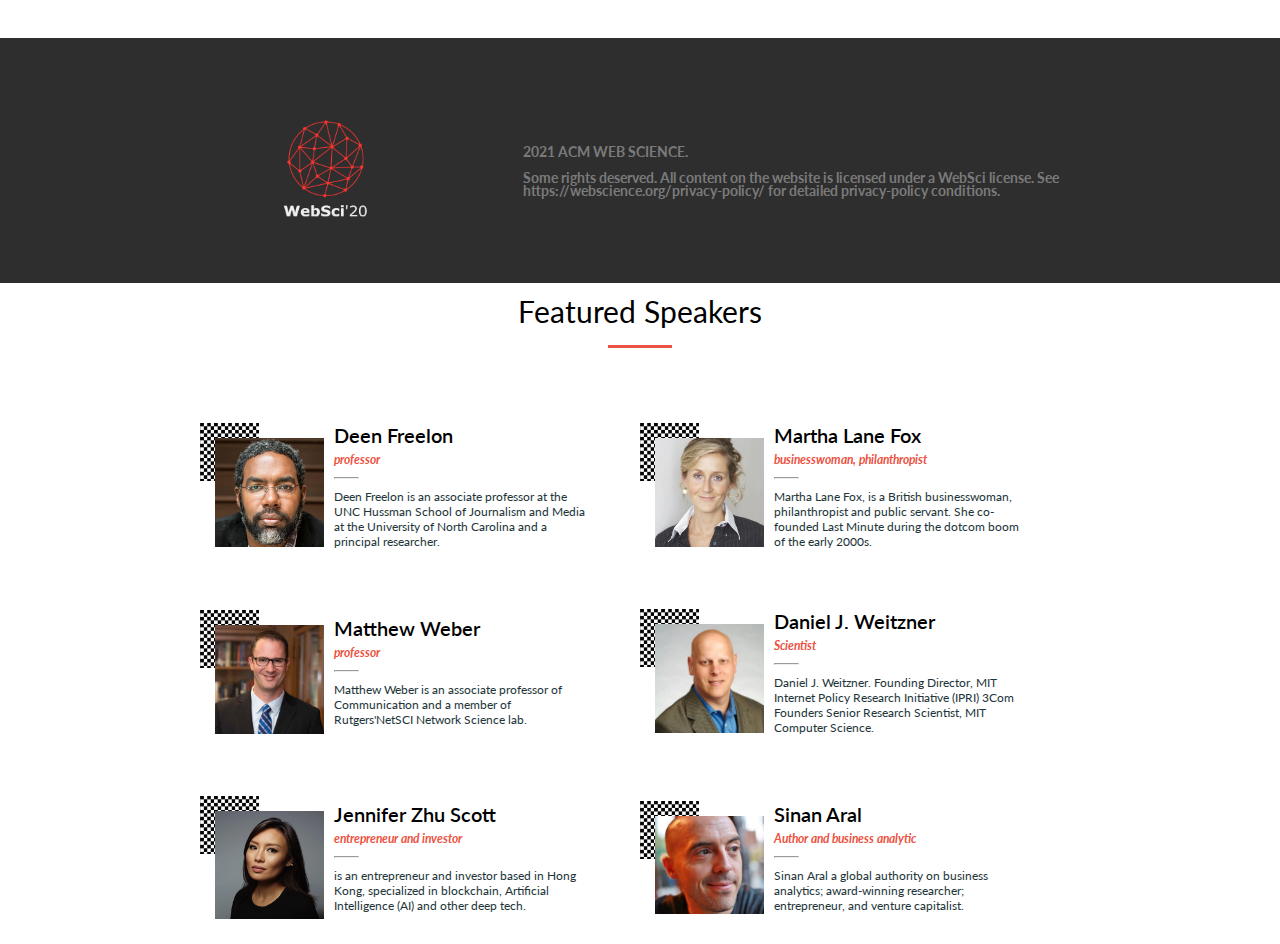
==== commit 57c80a6d: "Add mobile menu" ====
--- a/about.html
+++ b/about.html
@@ -41,9 +41,21 @@
           <div class="nav-mobile">
               <div class="mobile-hamburger-container"><a href="#"><img src="./Assets/mobile_menu.png" alt="mobile-menu" class="hamburger"></a></div>
           </div>
-          <!-- <div class="mobile-menu">
-              <div class="mobile-hamburger"><a href="#"><img src="./Assets/mobile_menu.png" alt="mobile-menu"></a></div>
-          </div> -->
+
+          <div class="mobile-menu-container">
+     
+            <ul class="menu-list">
+              <li class="menu-Item"><a href="index.html">Home</a></li>
+              <li class="menu-Item"><a href="about.html">About</a></li>
+              <li class="menu-Item"><a href="#">Program</a></li>
+              <li class="menu-Item"><a href="#">Join</a></li>
+              <li class="menu-Item"><a href="#">Sponser</a></li>
+              <li class="menu-Item"><a href="#">News</a></li>
+              <li class="menu-Item"><a href="#">CC Campaign</a></li>
+            </ul>
+            <button class="close-btn">&times</button>
+          </div>
+         
         </nav>
         <div class="aboutPage">
           <div class="heading-container-about">
@@ -133,5 +145,6 @@
         </div>
       </section>
 
+      <script src="./scripts/index.js"></script>
 </body>
 </html>--- a/css/homepage.css
+++ b/css/homepage.css
@@ -143,12 +143,16 @@
 }
 
 .underline {
-  rotate: -45deg;
+  width: 10%;
+  height: 3px;
+  background: #ec5242;
+  border: none;
+  margin: 20px 0
 }
 
 .underline2 {
-  margin-top: 5px;
-  rotate: 45deg;
+  margin-top: 10px;
+  margin-bottom: 10px;
   width: 10%;
 }
 
@@ -324,7 +328,10 @@
 
 .btnIcon {
   width: 7%;
-  rotate: 90deg;
+  margin-bottom: 1%;
+  font-size: 22px;
+  color: #ec5242;
+  rotate: 180deg;
 }
 
 .invisible {
@@ -337,8 +344,48 @@
   display: none;
 }
 
-
-
+/*mobile menu style*/
+.mobile-menu-container{
+  width: 100%;
+  height: 100vh;
+  position: fixed;
+  top: 0;
+  left: 0;
+  background-color: rgba(236, 82, 66, 0.6);
+  background-blend-mode: saturation;
+  display: flex;
+  justify-content: space-between;
+  align-items: start;
+  padding: 20px;
+  backdrop-filter: blur(10px);
+}
+
+.close-btn{
+  width: 22px;
+  background: none;
+  border: none;
+  color: #fff;
+  font-size: 35px;
+  padding-top: 20px;
+  position: absolute;
+  top: 0;
+  right: 35px;
+}
+.menu-list{
+  list-style-type: none;
+display: flex;
+flex-direction: column;
+gap: 25px;
+padding-top: 60px;
+}
+.menu-Item a{
+  text-decoration: none;
+  color: #fff;
+  font-size: 35px;
+}
+.mobile-menu-container{
+  display: none;
+}
 /*about page style*/
 
 
@@ -894,4 +941,12 @@
     align-items: center;
   background-color:#2E2E2E;
 }
+.underline{
+  width: 5%;
+  margin: 20px 0;
+}
+/* .underline2{
+  width: 8%;
+  margin: 10px 0;
+} */
 } 
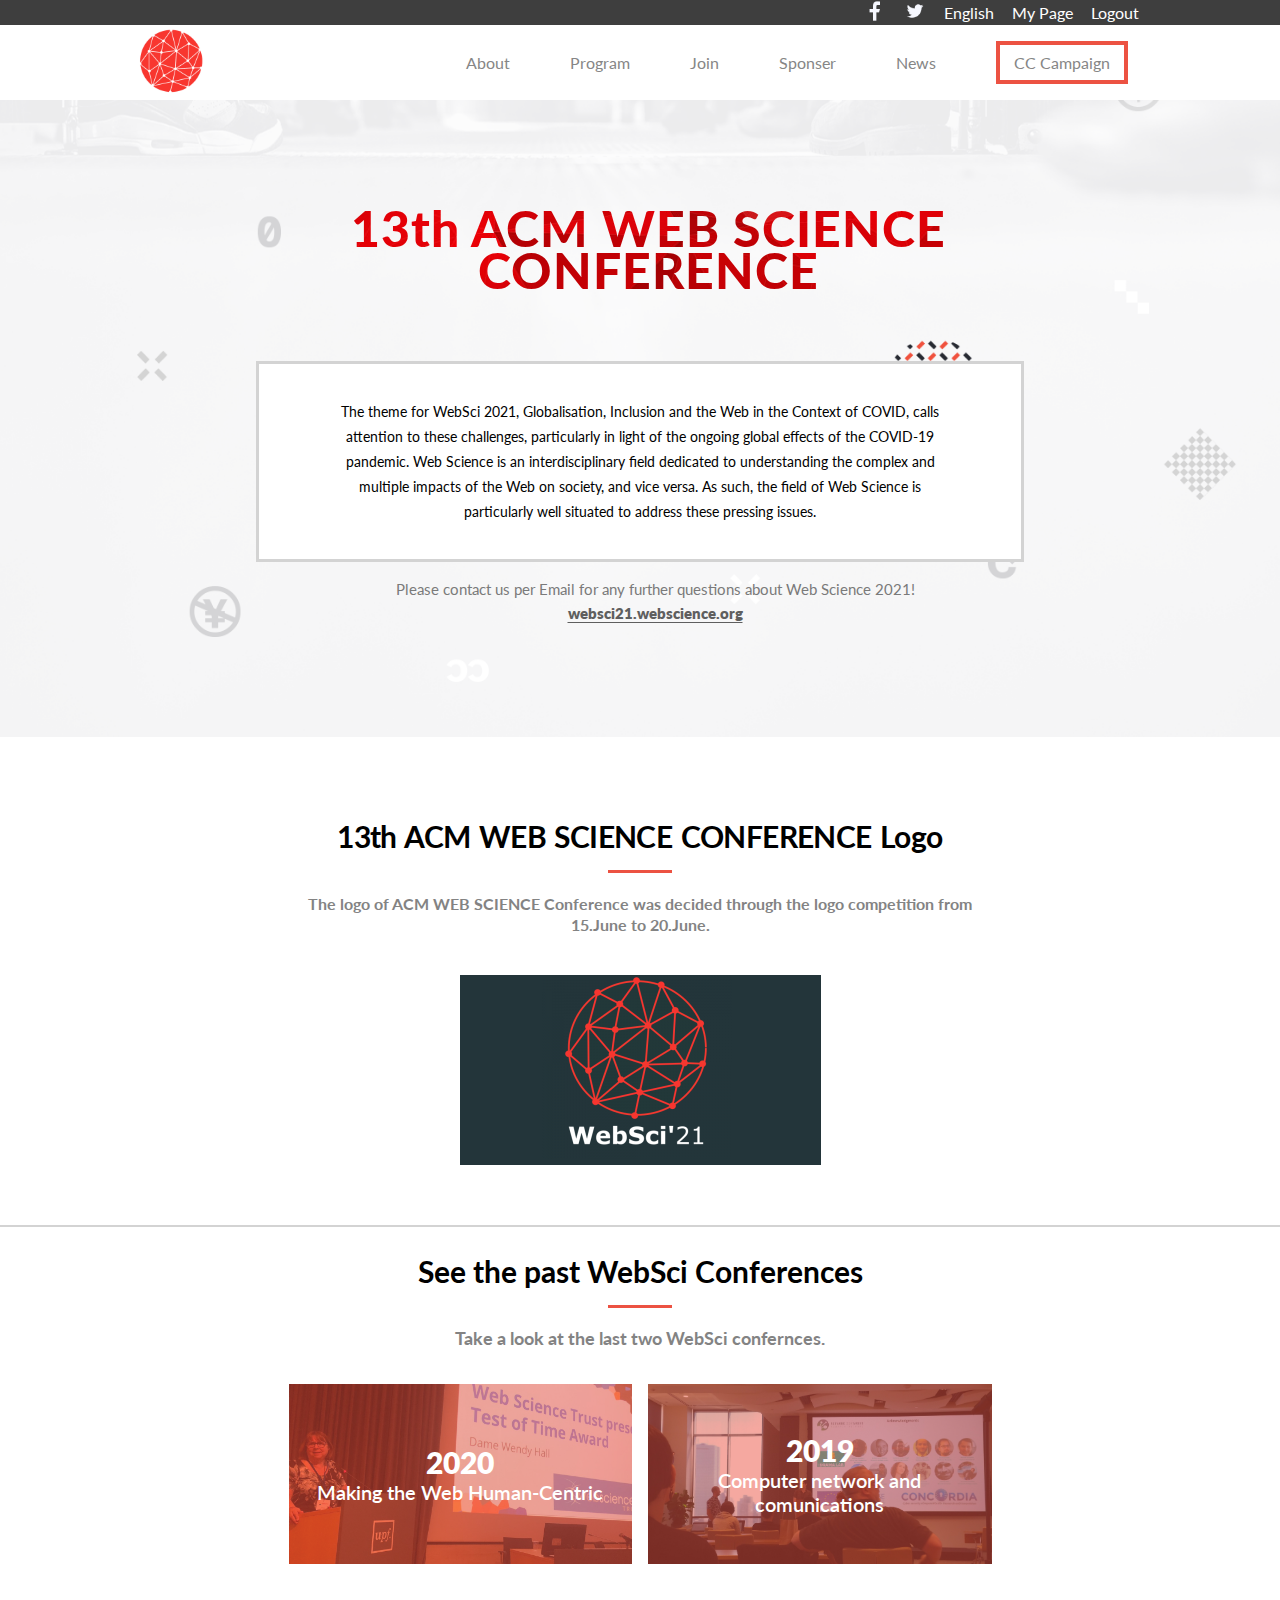
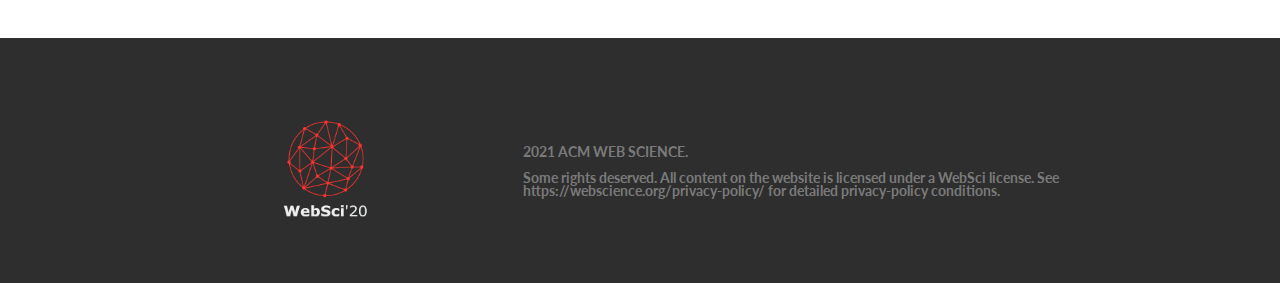
==== commit 9e3d9bd8: "Add about.js" ====
--- a/about.html
+++ b/about.html
@@ -145,6 +145,6 @@
         </div>
       </section>
 
-      <script src="./scripts/index.js"></script>
+      <script src="./scripts/about.js"></script>
 </body>
 </html>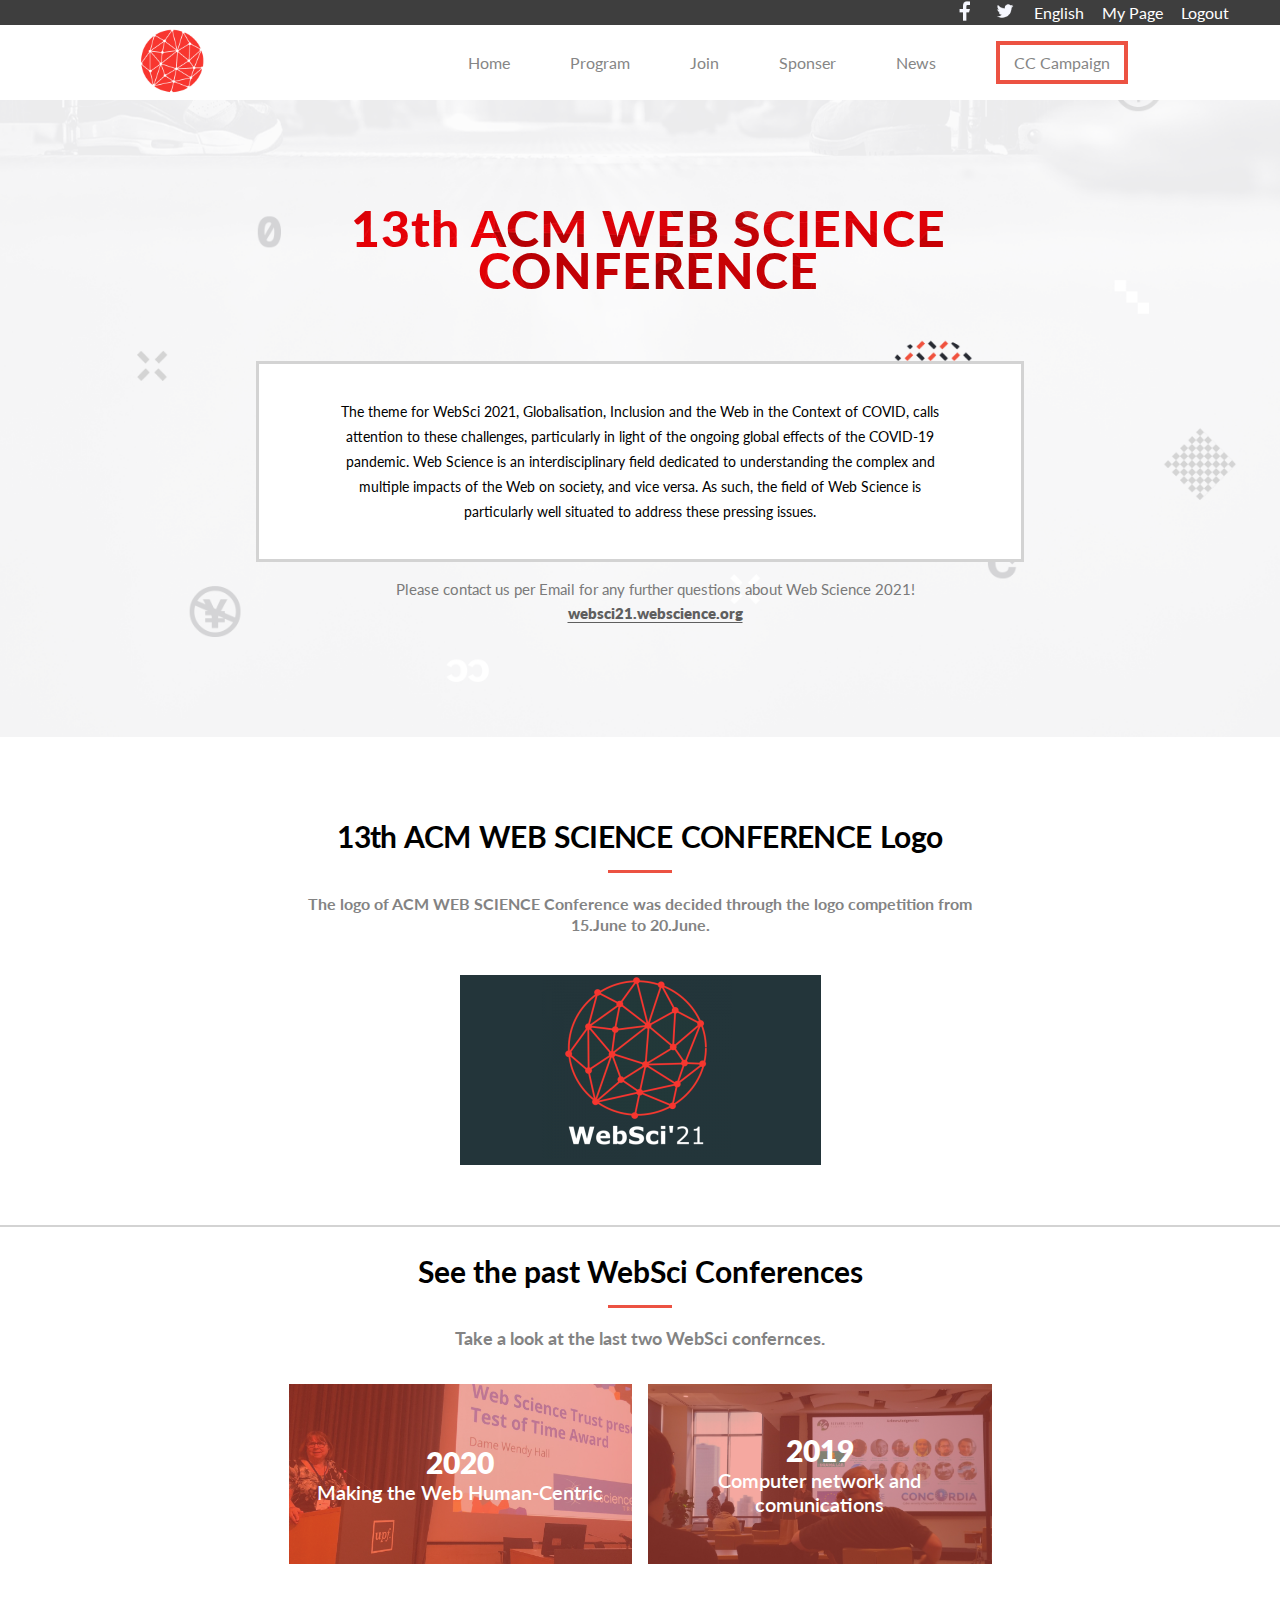
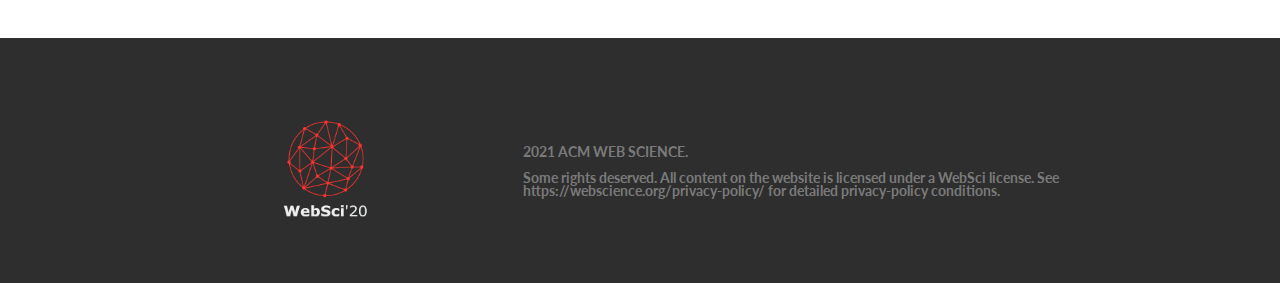
==== commit 635558c5: "Update index.html and about.html files" ====
--- a/about.html
+++ b/about.html
@@ -17,6 +17,7 @@
 </head>
 <body>
     <section class="bg-img">
+      <header>
         <nav class="nav-bar">
           <div class="nav1-desktop">
             <ul class="nav-list">
@@ -30,7 +31,7 @@
           <div class="nav2-desktop">
                 <div class="logo"><a href="index.html"><img src="./Assets/orange-websci-logo.png" class="logo-img"></a></div>
                 <ul class="nav-list2">
-                  <li class="nav-item2"><a href="about.html">About</a></li>
+                  <li class="nav-item2"><a href="index.html">Home</a></li>
                   <li class="nav-item2"><a href="#">Program</a></li>
                   <li class="nav-item2"><a href="#">Join</a></li>
                   <li class="nav-item2"><a href="#">Sponser</a></li>
@@ -55,8 +56,8 @@
             </ul>
             <button class="close-btn">&times</button>
           </div>
-         
         </nav>
+      </header>
         <div class="aboutPage">
           <div class="heading-container-about">
            <p>"Hello! Sharing World"</p>
@@ -136,14 +137,14 @@
         </div>
       </section>
 
-      <section class="footer-desktop-about">
+      <footer class="footer-desktop-about">
         <div class="footer-container">
           <div class="footer-logo-container">
             <a href="index.html"><img src="./Assets/websci_white_logo.png" alt="logo" class="footer-logo"></a>
           </div>
           <div class="footer-text">2021 ACM WEB SCIENCE.<br><br>Some rights deserved. All content on the website is licensed under a WebSci license. See <span><a href="https://webscience.org/privacy-policy/" class="privacy-link">https://webscience.org/privacy-policy/</a></span> for detailed privacy-policy conditions.</div>
         </div>
-      </section>
+      </footer>
 
       <script src="./scripts/about.js"></script>
 </body>
--- a/css/homepage.css
+++ b/css/homepage.css
@@ -6,6 +6,7 @@
   box-sizing: border-box;
   font-family: 'Lato', sans-serif;
 }
+
 .nav-bar {
   background: #fff;
 }
@@ -33,6 +34,10 @@
   margin-left: 36px;
 }
 
+.footer-logo-container img {
+  width: 80%;
+}
+
 .mobile-hamburger-container a img {
   width: 34px;
   padding-top: 32px;
@@ -147,7 +152,7 @@
   height: 3px;
   background: #ec5242;
   border: none;
-  margin: 20px 0
+  margin: 20px 0;
 }
 
 .underline2 {
@@ -174,11 +179,13 @@
   gap: 20px;
   height: 120px;
 }
+
 .programs:hover {
   border: 2px solid #fff;
   transform: scaleX(1.01);
   transition: 0.3s;
 }
+
 .program-icon {
   width: 45px;
   height: 45px;
@@ -217,9 +224,11 @@
   color: #fff;
   border: none;
 }
-.whole-program-link{
+
+.whole-program-link {
   display: none;
 }
+
 .featured-speakers {
   display: flex;
   flex-direction: column;
@@ -327,25 +336,33 @@
 }
 
 .btnIcon {
-  width: 7%;
+  /* width: 7%;
   margin-bottom: 1%;
   font-size: 22px;
   color: #ec5242;
-  rotate: 180deg;
+  rotate: 180deg; */
+  color: #ec5242;
+  border-width: 0 3px 3px 0;
+  display: inline-block;
+  padding: 3px;
+  transform: rotate(45deg);
+  -webkit-transform: rotate(180deg);
 }
 
 .invisible {
   display: none;
 }
-.partners-homepage{
+
+.partners-homepage {
   display: none;
 }
-.footer-desktop{
+
+.footer-desktop {
   display: none;
 }
 
-/*mobile menu style*/
-.mobile-menu-container{
+/* mobile menu style */
+.mobile-menu-container {
   width: 100%;
   height: 100vh;
   position: fixed;
@@ -353,14 +370,14 @@
   left: 0;
   background-color: rgba(236, 82, 66, 0.6);
   background-blend-mode: saturation;
-  display: flex;
+  display: none;
   justify-content: space-between;
   align-items: start;
   padding: 20px;
   backdrop-filter: blur(10px);
 }
 
-.close-btn{
+.close-btn {
   width: 22px;
   background: none;
   border: none;
@@ -371,23 +388,22 @@
   top: 0;
   right: 35px;
 }
-.menu-list{
+
+.menu-list {
   list-style-type: none;
-display: flex;
-flex-direction: column;
-gap: 25px;
-padding-top: 60px;
-}
-.menu-Item a{
+  display: flex;
+  flex-direction: column;
+  gap: 25px;
+  padding-top: 60px;
+}
+
+.menu-Item a {
   text-decoration: none;
   color: #fff;
   font-size: 35px;
 }
-.mobile-menu-container{
-  display: none;
-}
-/*about page style*/
-
+
+/* about page style */
 
 .bg-img {
   background-image: url('../Assets/mobile-bg.png');
@@ -396,36 +412,28 @@
   padding-bottom: 40px;
 }
 
-.footer-logo-container img {
-  width: 80%;
-}
-/* 
-.logo-img img {
-  width: 100%;
-} */
-/* .logo-img-about{
-  width: 100%;
-} */
 .aboutPage {
   display: flex;
   flex-direction: column;
   align-items: center;
 }
-.heading-container-about{
+
+.heading-container-about {
   -webkit-background-clip: text;
-    -webkit-text-fill-color: transparent;
-    background-image: url(../Assets/redb5.jpg);
-    display: flex;
-    flex-direction: column;
-    align-items: center;
-    margin-top: 97px;
-    margin-left: 16px;
-    font-size: 22px;
-    font-weight: 500;
-    line-height: 35px;
-    color: #ec5242;
-    letter-spacing: 1px;
-}
+  -webkit-text-fill-color: transparent;
+  background-image: url(../Assets/redb5.jpg);
+  display: flex;
+  flex-direction: column;
+  align-items: center;
+  margin-top: 97px;
+  margin-left: 16px;
+  font-size: 22px;
+  font-weight: 500;
+  line-height: 35px;
+  color: #ec5242;
+  letter-spacing: 1px;
+}
+
 .main-heading-about {
   text-align: center;
   font-size: 50px;
@@ -566,8 +574,8 @@
   background-color: rgba(236, 82, 66, 0.5);
   height: 180px;
   display: flex;
-    align-items: center;
-    justify-content: center;
+  align-items: center;
+  justify-content: center;
 }
 
 .img-past2-container {
@@ -584,8 +592,8 @@
   background-color: rgba(236, 82, 66, 0.5);
   height: 180px;
   display: flex;
-    align-items: center;
-    justify-content: center;
+  align-items: center;
+  justify-content: center;
 }
 
 .img-past-texts {
@@ -609,7 +617,7 @@
 
 .partners {
   width: 100%;
-  background-color:#414246;
+  background-color: #414246;
   color: white;
   display: flex;
   flex-direction: column;
@@ -624,7 +632,7 @@
   margin-top: 30px;
   font-size: 23px;
   font-weight: 600;
-  color:#8F8F91;
+  color: #8f8f91;
 }
 
 .all-sponsers {
@@ -676,277 +684,322 @@
 .footer-logo {
   width: 100%;
 }
-.footer-desktop-about{
+
+.footer-desktop-about {
   display: none;
 }
 
-@media only screen and (min-width:786px){
-
-.nav1-desktop{
-  display: block;
-  background-color:#3E3E3E;
-  padding-right: 4%;
-}
-.nav2-desktop{
-  display: flex;
-  justify-content: space-around;
-  align-items: center;
-  
-  height: 75px;
-}
-
-.nav-list{
-  display:flex;
-  justify-content: flex-end;
-  list-style-type: none;
-  margin-right: 90px;
-}
-.nav-mobile{
-  display: none;
-}
-.logo-img{
-  text-decoration: none;
-  width: 70px;
-  margin-left: 20%;
-}
-.nav-list{
-  display: flex;
-  justify-content:end;
-  align-items: center;
-  gap: 18px;
-}
-.nav-item a{
-  text-decoration: none;
-  color: #fff;
-}
-.nav-list2{
-  display: flex;
-  justify-content: space-around;
-  list-style-type: none;
-
-}
-.nav-item2{
-  padding: 12px 30px;
-}
-.nav-item2:hover{
-  transform: scale(1.1);
-  transition: 0.3s;
-}
-.nav-item2 a{
-  text-decoration: none;
-  color:#868686;
-} 
-.campaign-link{
-  border: 4px solid#ec5242;
-  padding: 8px 14px;
-}
-.homepage{
-  background-image: url('../Assets/desktop-bg.png');
-  background-repeat: no-repeat;
-  background-size: 100% 100%;
-}
-.heading-container{
-  margin-left: 10%;
-}
-.main-heading{
-  width: 70%;
-  font-size: 56px;
-  line-height: 47px;
-}
-.home-paragraph{
-  margin-left: 10%;
-  width: 60%;
-  font-weight: 400;
-}
-.home-paragraph p{
-  font-size: 18px;
-}
-.date{
-  margin-left: 11%;
-}
-.date p{
-  font-weight: 900;
-font-size: 35px;
-}
-.place{
-  margin-left: 11%;
-}
-.place p{
-  font-weight: 700;
-font-size: 28px;
-}
-.main-progam-title{
-  font-weight: 400;
-font-size: 30px;
-}
-.main-program{
-  display: flex;
-  height: 578px;
-  justify-content: center;
-  padding: 0 130px;
-}
-.programs-container{
-  display: flex;
-  flex-direction: row;
-  justify-content: center;
-  align-items: center;
-}
-.programs{
-  display: flex;
-  flex-direction: column;
-  height: 100%;
-  justify-content: start;
-  gap: 13px;
-}
-
-.program-title{
-  text-align: center;
-  width: 100%;
-  font-weight: 700;
-  font-size: 17px;
-}
-.program-description{
-  text-align: center;
-  width: 100%;
-}
-.join{
-  display: none;
-}
-.whole-program-link{
-  color: #fff;
-  font-weight: 400;
-font-size: 20px;
-padding-top: 50px;
-}
-.speakers-title{
-  font-weight: 400;
-font-size: 30px;
-}
-.button-container{
-  display: none;
-}
-.speaker-3,
-.speaker-4,
-.speaker-5,
-.speaker-6 {
-  display: flex;
-}
-.speaker-container{
-  display: grid;
-  grid-template-columns: 50% 50%;
-  grid-template-rows: 30% 30% 30% ;
-  row-gap: 40px;
-  padding: 20px 200px;
-  margin-bottom: 20px;
-}
-.partner-section-homepage{
-  display: flex;
-  justify-content: center;
-  align-items: center;
-}
-.partners-homepage{
-  display: flex;
-  flex-direction: column;
-  align-items: center;
-  background-color:#575960;;
-}
-.all-sponsers-desktop{
-  display: grid;
-  grid-template-columns: 18% 18% 18% 18% 25%;
-  grid-template-rows: 30% 30% 30%;
-  justify-content: center;
-  align-items: stretch;
-  gap: 10px;
-  padding: 0 120px;
-}
-.partner-logo:nth-last-child(1){
-	grid-column: span 2;
-}
-.partner-logo:nth-last-child(2){
-	grid-column: span 3;
-}
-.footer-desktop{
-  display: flex;
+@media only screen and (min-width: 786px) {
+  .nav1-desktop {
+    display: block;
+    background-color: #3e3e3e;
+    padding-right: 4%;
+  }
+
+  .nav2-desktop {
+    display: flex;
+    justify-content: space-around;
+    align-items: center;
+    height: 75px;
+  }
+
+  .nav-mobile {
+    display: none;
+  }
+
+  .logo-img {
+    text-decoration: none;
+    width: 70px;
+    margin-left: 20%;
+  }
+
+  .nav-list {
+    display: flex;
+    justify-content: end;
+    align-items: center;
+    gap: 18px;
+    list-style-type: none;
+  }
+
+  .nav-item a {
+    text-decoration: none;
+    color: #fff;
+  }
+
+  .nav-item:hover {
+    transform: scale(1.1);
+    transition: 0.3s;
+  }
+
+  .nav-list2 {
+    display: flex;
+    justify-content: space-around;
+    list-style-type: none;
+  }
+
+  .nav-item2 {
+    padding: 12px 30px;
+  }
+
+  .nav-item2:hover {
+    transform: scale(1.1);
+    transition: 0.3s;
+  }
+
+  .nav-item2 a {
+    text-decoration: none;
+    color: #868686;
+  }
+
+  .campaign-link {
+    border: 4px solid#ec5242;
+    padding: 8px 14px;
+  }
+
+  .homepage {
+    background-image: url('../Assets/desktop-bg.png');
+    background-repeat: no-repeat;
+    background-size: 100% 100%;
+  }
+
+  .heading-container {
+    margin-left: 10%;
+  }
+
+  .main-heading {
+    width: 70%;
+    font-size: 56px;
+    line-height: 47px;
+  }
+
+  .home-paragraph {
+    margin-left: 10%;
+    width: 60%;
+    font-weight: 400;
+  }
+
+  .home-paragraph p {
+    font-size: 18px;
+  }
+
+  .date {
+    margin-left: 11%;
+  }
+
+  .date p {
+    font-weight: 900;
+    font-size: 35px;
+  }
+
+  .place {
+    margin-left: 11%;
+  }
+
+  .place p {
+    font-weight: 700;
+    font-size: 28px;
+  }
+
+  .main-progam-title {
+    font-weight: 400;
+    font-size: 30px;
+  }
+
+  .main-program {
+    display: flex;
+    height: 578px;
+    justify-content: center;
+    padding: 0 130px;
+  }
+
+  .programs-container {
+    display: flex;
+    flex-direction: row;
+    justify-content: center;
+    align-items: center;
+  }
+
+  .programs {
+    display: flex;
+    flex-direction: column;
+    height: 100%;
+    justify-content: start;
+    gap: 13px;
+  }
+
+  .program-title {
+    text-align: center;
+    width: 100%;
+    font-weight: 700;
+    font-size: 17px;
+  }
+
+  .program-description {
+    text-align: center;
+    width: 100%;
+  }
+
+  .join {
+    display: none;
+  }
+
+  .whole-program-link {
+    color: #fff;
+    font-weight: 400;
+    font-size: 20px;
+    padding-top: 50px;
+  }
+
+  .speakers-title {
+    font-weight: 400;
+    font-size: 30px;
+  }
+
+  .button-container {
+    display: none;
+  }
+
+  .speaker-3,
+  .speaker-4,
+  .speaker-5,
+  .speaker-6 {
+    display: flex;
+  }
+
+  .speaker-container {
+    display: grid;
+    grid-template-columns: 50% 50%;
+    grid-template-rows: 30% 30% 30%;
+    row-gap: 40px;
+    padding: 20px 200px;
+    margin-bottom: 20px;
+  }
+
+  .partner-section-homepage {
+    display: flex;
+    justify-content: center;
+    align-items: center;
+  }
+
+  .partners-homepage {
+    display: flex;
+    flex-direction: column;
+    align-items: center;
+    background-color: #575960;
+  }
+
+  .all-sponsers-desktop {
+    display: grid;
+    grid-template-columns: 18% 18% 18% 18% 25%;
+    grid-template-rows: 30% 30% 30%;
+    justify-content: center;
+    align-items: stretch;
+    gap: 10px;
+    padding: 0 120px;
+  }
+
+  .partner-logo {
+    width: 80%;
+    height: 70%;
+  }
+
+  .partner-logo:nth-last-child(1) {
+    grid-column: span 2;
+  }
+
+  .partner-logo:nth-last-child(2) {
+    grid-column: span 3;
+  }
+
+  .footer-desktop {
+    display: flex;
     padding-top: 30px;
     height: 245px;
     justify-content: center;
     align-items: center;
-}
-.footer-logo-container img{
-  width: 70%;
-}
-.privacy-link{
-  display: inline;
-  text-decoration: none;
-  color: #7a7a7a;
-}
-.footer-text{
-  display: block;
-}
-/*About page media quert*/
-.heading-container-about{
-  width: 60%;
-}
-.heading-container-about p{
-  display: none;
-}
-.about-paragraph{
-  width: 60%;
-  margin-top: 70px;
-  padding: 35px 65px;
-}
-.bg-img{
-  background-image: url('../Assets/desktop-bg.png');
-  background-repeat: no-repeat;
-  background-size: cover;
-  padding-bottom: 9%;
-}
-.logo-compet-title{
-  font-weight: 700;
-font-size: 30px;
-line-height: 28px;
-margin-top: 65px;
-}
-.logo-text{
-  width: 60%;
-  font-weight: 700;
-font-size: 16px;
-line-height: 21px;
-}
-.past-confers{
-  font-weight: 700;
-font-size: 30px;
-line-height: 28px;
-}
-.past-photos{
-  display: flex;
-  flex-direction: row;
-  margin-bottom: 74px;
-}
-.partner-logo{
-  width: 80%;
-  height: 70%;
-}
-.partners{
-  display: none;
-}
-.footer-mobile{
-  display: none;
-}
-.footer-desktop-about{
-  display: flex;
+  }
+
+  .footer-logo-container img {
+    width: 70%;
+  }
+
+  .privacy-link {
+    display: inline;
+    text-decoration: none;
+    color: #7a7a7a;
+  }
+
+  .footer-text {
+    display: block;
+  }
+
+  /* About page media quert */
+  .heading-container-about {
+    width: 60%;
+  }
+
+  .heading-container-about p {
+    display: none;
+  }
+
+  .about-paragraph {
+    width: 60%;
+    margin-top: 70px;
+    padding: 35px 65px;
+  }
+
+  .bg-img {
+    background-image: url('../Assets/desktop-bg.png');
+    background-repeat: no-repeat;
+    background-size: cover;
+    padding-bottom: 9%;
+  }
+
+  .logo-compet-title {
+    font-weight: 700;
+    font-size: 30px;
+    line-height: 28px;
+    margin-top: 65px;
+  }
+
+  .logo-text {
+    width: 60%;
+    font-weight: 700;
+    font-size: 16px;
+    line-height: 21px;
+  }
+
+  .past-confers {
+    font-weight: 700;
+    font-size: 30px;
+    line-height: 28px;
+  }
+
+  .past-photos {
+    display: flex;
+    flex-direction: row;
+    margin-bottom: 74px;
+  }
+
+  .partners {
+    display: none;
+  }
+
+  .footer-mobile {
+    display: none;
+  }
+
+  .footer-desktop-about {
+    display: flex;
     padding-top: 30px;
     height: 245px;
     justify-content: center;
     align-items: center;
-  background-color:#2E2E2E;
-}
-.underline{
-  width: 5%;
-  margin: 20px 0;
-}
-/* .underline2{
-  width: 8%;
-  margin: 10px 0;
-} */
-} 
+    background-color: #2e2e2e;
+  }
+
+  .underline {
+    width: 5%;
+    margin: 20px 0;
+  }
+}
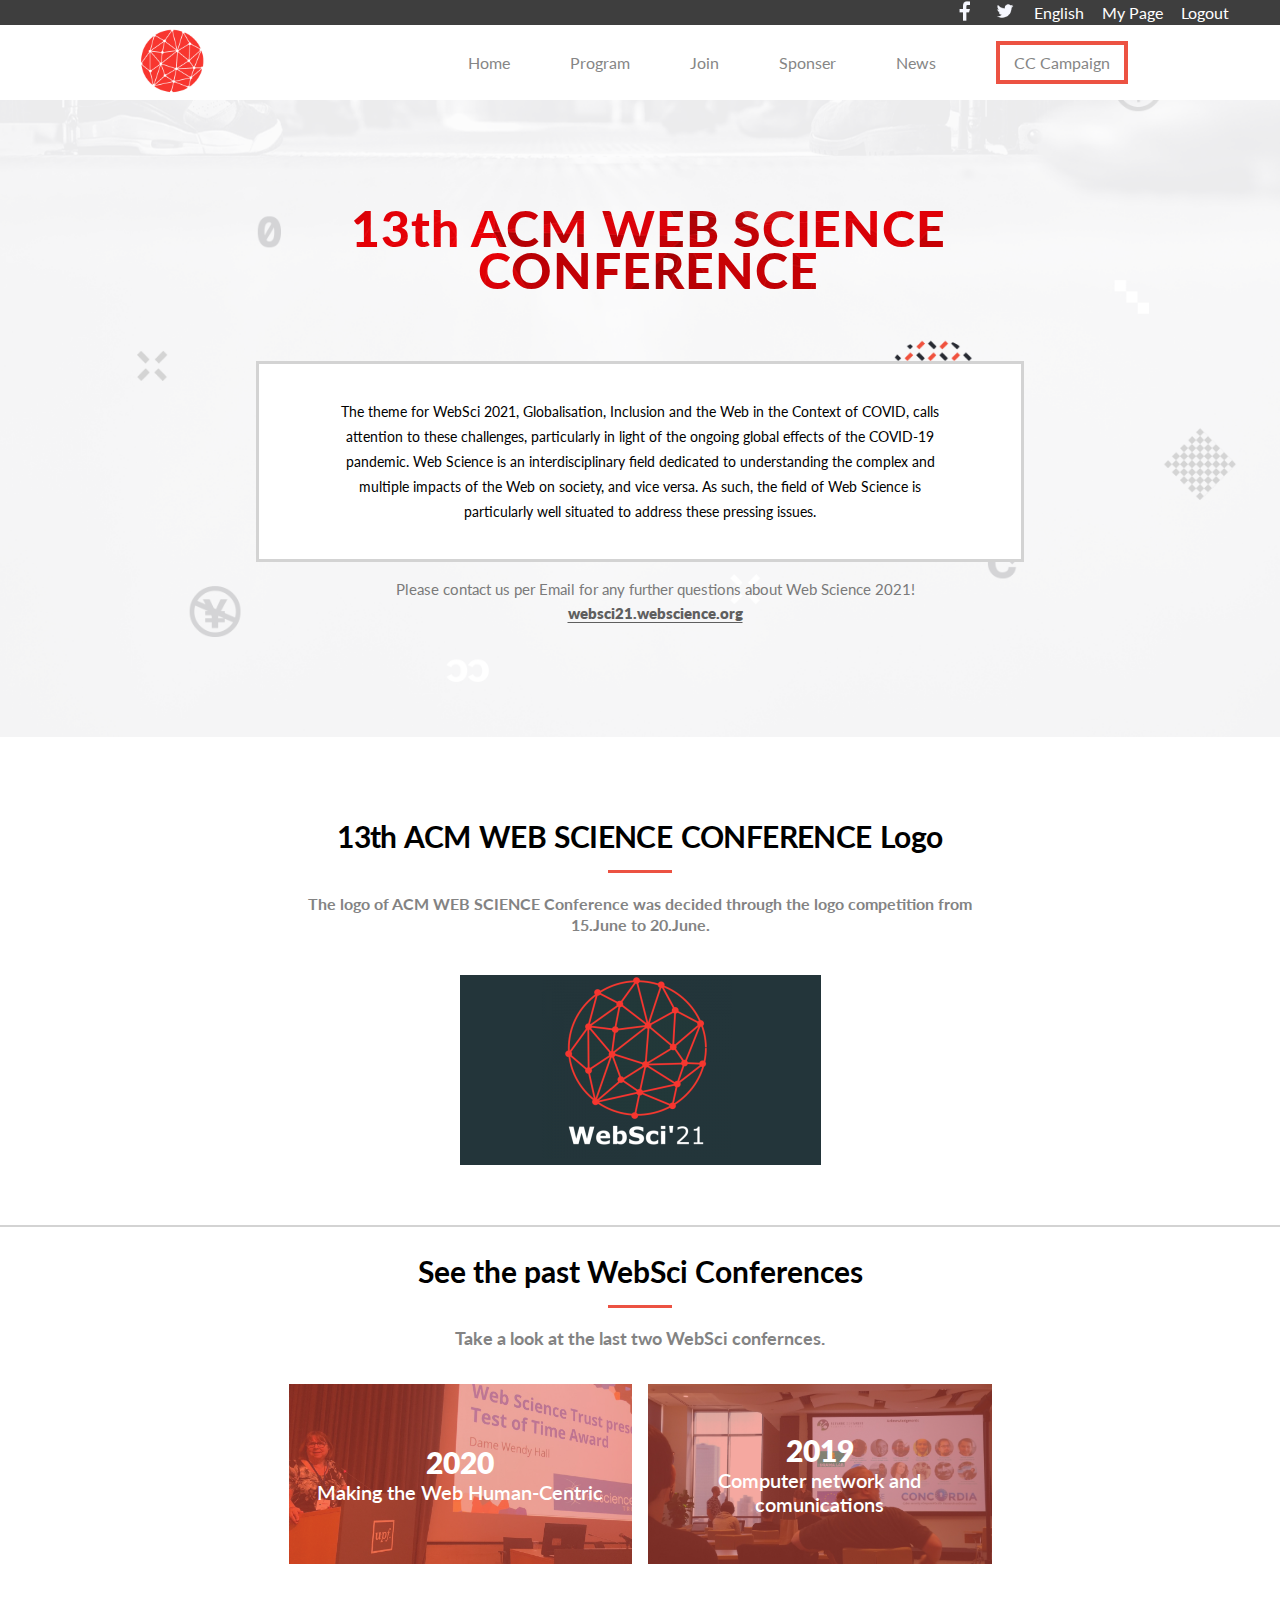
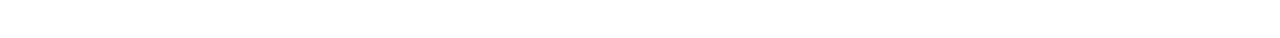
==== commit b2f35a7e: "Update about.html file" ====
--- a/about.html
+++ b/about.html
@@ -6,14 +6,13 @@
     <meta name="viewport" content="width=device-width, initial-scale=1.0">
     <title>WebSci/About</title>
     <link rel="stylesheet" href="./css/homepage.css">
-    <!-- <link rel="stylesheet" href="./css/about.css"> -->
     <link rel="preconnect" href="https://fonts.googleapis.com">
     <link rel="preconnect" href="https://fonts.googleapis.com">
     <link rel="preconnect" href="https://fonts.gstatic.com" crossorigin>
     <link rel="preconnect" href="https://fonts.googleapis.com">
 <link rel="preconnect" href="https://fonts.gstatic.com" crossorigin>
 <link href="https://fonts.googleapis.com/css2?family=Inter:wght@300;400;500;600;700&family=Lato:wght@100;300;400;700;900&display=swap" rel="stylesheet">
-                
+               
 </head>
 <body>
     <section class="bg-img">
@@ -106,8 +105,6 @@
               </div>
             </div>
           </div>
-        <!-- </div><img src="./Assets/websci2020.jpg"> -->
-        <!-- <img src="./Assets/websci2019.jpg"> -->
         <div class="partners">
           <h2 class="partners-title">Partners</h2>
           <img src="Assets/icons8-line-32.png" alt="underline" class="underline">
@@ -128,14 +125,15 @@
           </div>
         </div>
       </section>
-      <section class="footer-mobile">
+    <section>
+      <footer class="footer-mobile">
         <div class="footer-container">
           <div class="footer-logo-container">
             <img src="./Assets/websci_white_logo.png" alt="logo" class="footer-logo">
           </div>
           <div class="footer-text">2021 ACM WEB SCIENCE. <br> Some rights deserved.</div>
         </div>
-      </section>
+      <footer>
 
       <footer class="footer-desktop-about">
         <div class="footer-container">
@@ -145,7 +143,7 @@
           <div class="footer-text">2021 ACM WEB SCIENCE.<br><br>Some rights deserved. All content on the website is licensed under a WebSci license. See <span><a href="https://webscience.org/privacy-policy/" class="privacy-link">https://webscience.org/privacy-policy/</a></span> for detailed privacy-policy conditions.</div>
         </div>
       </footer>
-
+    </section>
       <script src="./scripts/about.js"></script>
 </body>
 </html>--- a/css/homepage.css
+++ b/css/homepage.css
@@ -207,8 +207,6 @@
   font-style: normal;
   font-weight: 700;
   line-height: 22px;
-
-  /* margin-left: 30px; */
 }
 
 .join {
@@ -336,11 +334,6 @@
 }
 
 .btnIcon {
-  /* width: 7%;
-  margin-bottom: 1%;
-  font-size: 22px;
-  color: #ec5242;
-  rotate: 180deg; */
   color: #ec5242;
   border-width: 0 3px 3px 0;
   display: inline-block;
@@ -361,7 +354,6 @@
   display: none;
 }
 
-/* mobile menu style */
 .mobile-menu-container {
   width: 100%;
   height: 100vh;
@@ -403,8 +395,6 @@
   font-size: 35px;
 }
 
-/* about page style */
-
 .bg-img {
   background-image: url('../Assets/mobile-bg.png');
   background-repeat: no-repeat;
